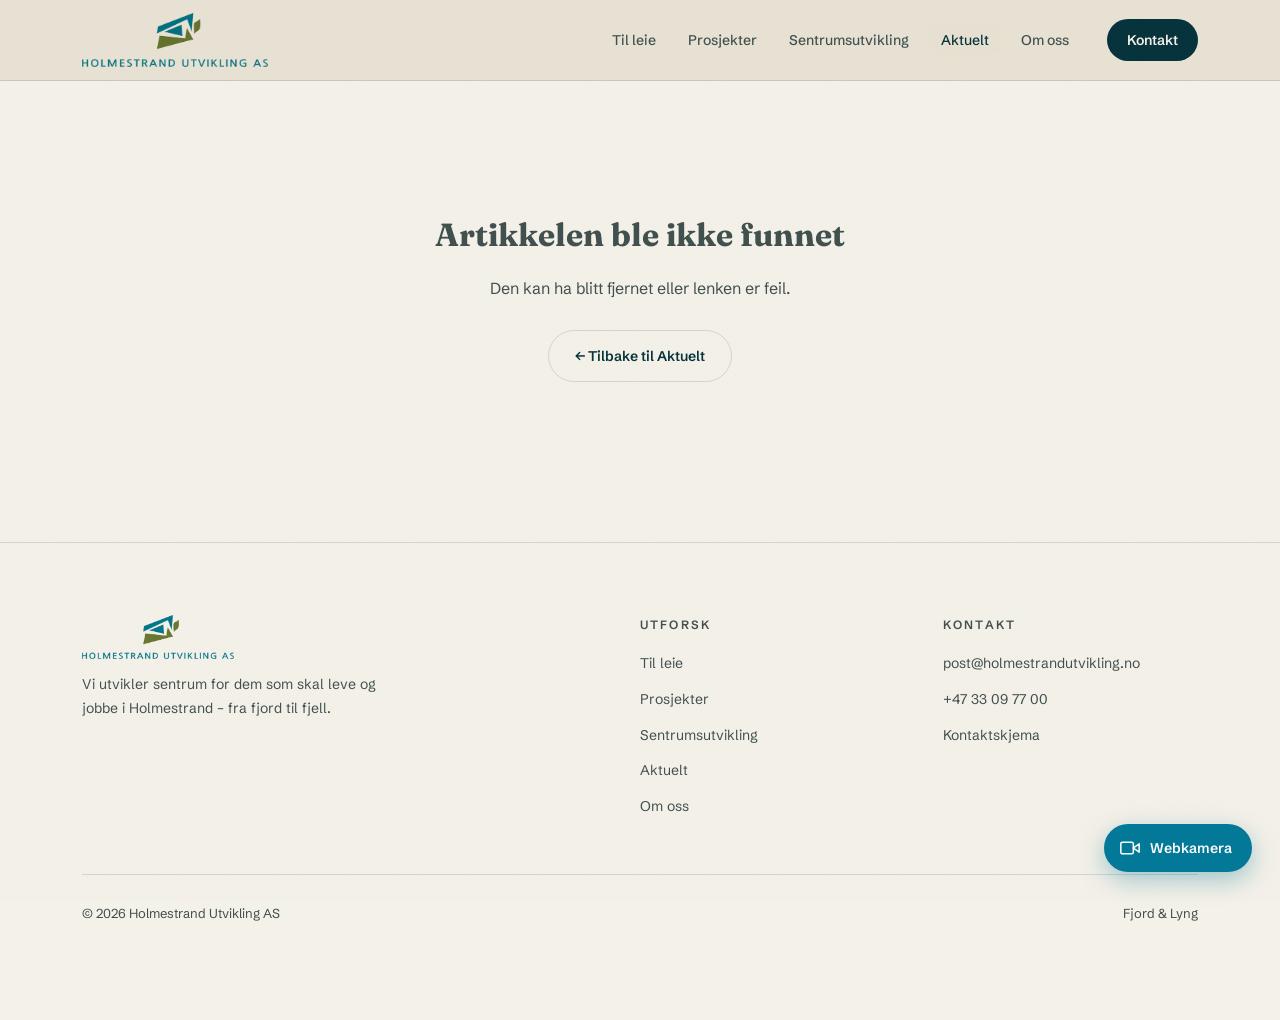
==== artikkel.html @ 1223243d "HUT #1: delt nyhetsdata i data/news.js Én kanonisk nyhetsliste (union av feltene fra nyheter.html og" ====
<!DOCTYPE html>
<html lang="nb">
<head>
<meta charset="UTF-8">
<meta name="viewport" content="width=device-width, initial-scale=1.0">
<script>document.documentElement.classList.add("js");addEventListener("load",function(){setTimeout(function(){if(window.__revealReady)return;document.querySelectorAll(".reveal").forEach(function(e){e.classList.add("visible")})},1500)});</script>
<title>Aktuelt – Holmestrand Utvikling</title>
<link rel="icon" type="image/png" sizes="32x32" href="Bilder/favicon-32.png">
<link rel="icon" type="image/png" sizes="16x16" href="Bilder/favicon-16.png">
<link rel="apple-touch-icon" sizes="180x180" href="Bilder/favicon-180.png">
<link rel="preconnect" href="https://fonts.googleapis.com">
<link rel="preconnect" href="https://fonts.gstatic.com" crossorigin>
<link href="https://fonts.googleapis.com/css2?family=Fraunces:ital,opsz,wght@0,9..144,300..700;1,9..144,400&family=Schibsted+Grotesk:wght@400;500;600;700&display=swap" rel="stylesheet">
<link rel="stylesheet" href="style.css">
<style>
  .artikkel-wrap { max-width: 780px; margin: 0 auto; }

  /* Tilbakelenke */
  .back-link {
    display: inline-flex; align-items: center; gap: 8px;
    font-size: 13px; font-weight: 600; color: var(--ink-soft);
    margin-bottom: 36px; transition: color .2s;
  }
  .back-link:hover { color: var(--fjord); }
  .back-link svg { width: 16px; height: 16px; }

  /* Metadata-linje */
  .art-meta {
    display: flex; align-items: center; gap: 10px;
    font-size: 13px; color: var(--ink-soft); margin-bottom: 18px; flex-wrap: wrap;
  }
  .art-meta .cat {
    font-weight: 700; letter-spacing: .08em; text-transform: uppercase;
    color: var(--ember); font-size: 12px;
  }
  .art-meta .sep { color: var(--sand-deep); }

  /* Tittel */
  .art-title {
    font-family: var(--serif); font-weight: 400;
    font-size: clamp(1.9rem, 4vw, 3rem); line-height: 1.1;
    letter-spacing: -.02em; margin-bottom: 20px;
  }

  /* Ingress */
  .art-ingress {
    font-size: clamp(1rem, 1.5vw, 1.15rem); color: var(--ink-soft);
    line-height: 1.75; border-left: 3px solid var(--ember);
    padding-left: 20px; margin-bottom: 40px;
  }

  /* Bilde – avisklipp-stil */
  .art-klipp {
    border-radius: 16px; overflow: hidden;
    border: 1px solid var(--line);
    margin-bottom: 12px;
    background: var(--ink);
  }
  .art-klipp img { width: 100%; display: block; }

  .art-klipp-caption {
    font-size: 12px; color: var(--ink-soft); margin-bottom: 36px;
    display: flex; align-items: center; gap: 6px;
  }
  .art-klipp-caption .kilde-badge {
    background: var(--sand); color: var(--ink-soft);
    font-size: 10px; font-weight: 700; letter-spacing: .1em; text-transform: uppercase;
    padding: 3px 8px; border-radius: 4px;
  }

  /* Ekstern lenke-boks */
  .art-kilde-boks {
    background: #fff; border: 1px solid var(--line); border-radius: 16px;
    padding: 28px 32px; display: flex; align-items: center;
    justify-content: space-between; gap: 24px; flex-wrap: wrap;
    margin-top: 8px;
  }
  .art-kilde-boks p { font-size: 14px; color: var(--ink-soft); max-width: 44ch; line-height: 1.6; }
  .art-kilde-boks strong { color: var(--ink); }

  /* Ikke funnet */
  .not-found { text-align: center; padding: 80px 20px; color: var(--ink-soft); }
  .not-found h2 { font-family: var(--serif); font-size: 2rem; margin-bottom: 16px; }
</style>
</head>
<body data-page="nyheter">

<div id="site-nav"></div>

<div class="section wrap" style="border-top:none; padding-top: 48px;">
  <div class="artikkel-wrap" id="artikkel-innhold">
    <p style="color:var(--ink-soft)">Laster…</p>
  </div>
</div>

<div id="site-footer"></div>

<script src="main.js"></script>
<script src="data/news.js"></script>
<script>
  const id = new URLSearchParams(location.search).get('id');
  const item = window.HUT_NEWS.find(n => n.id === id);
  const el = document.getElementById('artikkel-innhold');

  if (!item) {
    el.innerHTML = `
      <div class="not-found">
        <h2>Artikkelen ble ikke funnet</h2>
        <p style="margin-bottom:28px">Den kan ha blitt fjernet eller lenken er feil.</p>
        <a href="nyheter.html" class="btn btn-outline">← Tilbake til Aktuelt</a>
      </div>`;
  } else {
    document.title = item.title + ' – Holmestrand Utvikling';

    el.innerHTML = `
      <a href="nyheter.html" class="back-link">
        <svg viewBox="0 0 24 24" fill="none" stroke="currentColor" stroke-width="2.2" stroke-linecap="round"><polyline points="15 18 9 12 15 6"/></svg>
        Tilbake til Aktuelt
      </a>

      <div class="art-meta">
        <span class="cat">${item.category}</span>
        <span class="sep">·</span>
        <span>${item.dateLabel}</span>
        <span class="sep">·</span>
        <span>${item.source}</span>
      </div>

      <h1 class="art-title">${item.title}</h1>

      <p class="art-ingress">${item.ingress}</p>

      ${item.video ? `
        <div class="art-klipp">
          <video controls poster="${item.image ?? ''}" style="width:100%;border-radius:8px;">
            <source src="${item.video}" type="video/mp4">
          </video>
        </div>` : item.image ? `
        <div class="art-klipp">
          <img src="${item.image}" alt="${item.title}">
        </div>
        <p class="art-klipp-caption">
          <span class="kilde-badge">${item.source}</span>
          ${item.imageCaption ?? ''}
        </p>` : ''}

      ${item.sourceUrl ? `<div class="art-kilde-boks">
        <p>Artikkelen er opprinnelig publisert av <strong>${item.source}</strong>.
        Klikk for å lese hele saken hos originalkilden.</p>
        <a href="${item.sourceUrl}" target="_blank" rel="noopener" class="btn btn-fjord"
           style="display:inline-flex;align-items:center;gap:8px;white-space:nowrap">
          Les på ${item.source}
          <svg viewBox="0 0 24 24" fill="none" stroke="currentColor" stroke-width="2.2" stroke-linecap="round" stroke-linejoin="round" style="width:15px;height:15px"><path d="M18 13v6a2 2 0 0 1-2 2H5a2 2 0 0 1-2-2V8a2 2 0 0 1 2-2h6"/><polyline points="15 3 21 3 21 9"/><line x1="10" y1="14" x2="21" y2="3"/></svg>
        </a>
      </div>` : ''}`;

    // Scroll reveal
    window.HUT.observeReveals(el);
  }
</script>
<!-- Cloudflare Web Analytics --><script defer src='https://static.cloudflareinsights.com/beacon.min.js' data-cf-beacon='{"token": "3b2830d8c1b74ed68dee031783103adc"}'></script><!-- End Cloudflare Web Analytics -->
</body>
</html>
---- style.css ----
:root {
  --ink: #04313a;
  --ink-soft: #3f4f4d;
  --fjord: #007898;
  --sea: #1f93ad;
  --mist: #bdd9e0;
  --sand: #e7e1d2;
  --sand-deep: #d6cdb8;
  --paper: #f4f1e9;
  --ember: #687830;
  --ember-soft: #7f9040;
  --line: rgba(4,49,58,.14);
  --serif: "Fraunces", Georgia, serif;
  --sans: "Schibsted Grotesk", -apple-system, sans-serif;
}
*, *::before, *::after { margin: 0; padding: 0; box-sizing: border-box; }
html { scroll-behavior: smooth; }
body {
  background: var(--paper);
  color: var(--ink);
  font-family: var(--sans);
  line-height: 1.6;
  -webkit-font-smoothing: antialiased;
  overflow-x: hidden;
}
body::before {
  content: ""; position: fixed; inset: 0; pointer-events: none; z-index: 9999; opacity: .035;
  background-image: url("data:image/svg+xml,%3Csvg xmlns='http://www.w3.org/2000/svg' width='120' height='120'%3E%3Cfilter id='n'%3E%3CfeTurbulence type='fractalNoise' baseFrequency='.85' numOctaves='3'/%3E%3C/filter%3E%3Crect width='100%25' height='100%25' filter='url(%23n)'/%3E%3C/svg%3E");
}
a { text-decoration: none; color: inherit; }

/* Layout */
.wrap { max-width: 1180px; margin: 0 auto; padding: 0 32px; }
/* Seksjonsskille */
.section-divider { height: 80px; background: var(--ink); }

/* Blurret bakgrunnstekstur */
.section-blur-bg { position: relative; overflow: hidden; }
.section-blur-bg::before {
  content: '';
  position: absolute;
  top: -30px; bottom: -30px;
  left: 50%; transform: translateX(-50%);
  width: 100vw;
  background: var(--blur-img) center / cover no-repeat;
  filter: blur(10px);
  opacity: 0.28;
  z-index: 0;
}
.section-blur-bg > * { position: relative; z-index: 1; }

/* Gatemønster-stripe */
.star-strip {
  display: grid;
  grid-template-columns: repeat(6, 1fr);
  height: 130px;
  overflow: hidden;
}
.star-strip-img { overflow: hidden; }
.star-strip-img img {
  width: 100%;
  height: 100%;
  object-fit: cover;
  display: block;
}

.section { padding-top: 80px; padding-bottom: 80px; border-top: 1px solid var(--line); }
.section-head { display: flex; align-items: baseline; justify-content: space-between; flex-wrap: wrap; gap: 12px; margin-bottom: 48px; }
.section-head h2 { font-family: var(--serif); font-weight: 500; font-size: clamp(1.8rem, 3vw, 2.6rem); letter-spacing: -.01em; }
.section-head .num { font-family: var(--serif); font-style: italic; font-size: 14px; color: var(--ink-soft); }
.section-head .link-all { font-size: 14px; font-weight: 600; color: var(--ember); transition: gap .2s; display: inline-flex; align-items: center; gap: 6px; }
.section-head .link-all:hover { gap: 10px; }

/* Eyebrow */
.eyebrow {
  font-size: 12px; font-weight: 600; letter-spacing: .22em; text-transform: uppercase;
  color: var(--ember); display: inline-flex; align-items: center; gap: 10px;
}
.eyebrow::before { content: ""; width: 24px; height: 1px; background: var(--ember); }

/* Reveal */
.reveal { opacity: 0; transform: translateY(44px); transition: opacity .8s cubic-bezier(.2,.7,.2,1), transform .8s cubic-bezier(.2,.7,.2,1); }
.reveal.visible { opacity: 1; transform: none; }
.qcard.reveal, .pcard.reveal { transform: translateY(44px) scale(0.97); }
.qcard.reveal.visible, .pcard.reveal.visible { transform: none; }
/* Uten JS: ingen reveal-skjuling – vis alt umiddelbart. */
html:not(.js) .reveal { opacity: 1; transform: none; }

/* Buttons */
.btn {
  font-size: 14px; font-weight: 600; padding: 14px 26px; border-radius: 100px;
  cursor: pointer; border: 1px solid transparent;
  transition: transform .25s, background .25s, color .25s;
  display: inline-block; text-align: center;
}
.btn:hover { transform: translateY(-2px); }
.btn-ember { background: var(--ember); color: #fff; }
.btn-ember:hover { background: var(--ember-soft); }
.btn-fjord { background: var(--fjord); color: #fff; }
.btn-fjord:hover { background: var(--sea); }
.btn-ghost { background: transparent; border-color: rgba(244,241,233,.45); color: var(--paper); }
.btn-ghost:hover { background: rgba(244,241,233,.12); }
.btn-outline { background: transparent; border-color: var(--line); color: var(--ink); }
.btn-outline:hover { background: var(--sand); }

/* Pill */
.pill {
  display: inline-block; font-size: 11px; font-weight: 600; letter-spacing: .08em;
  text-transform: uppercase; padding: 4px 12px; border-radius: 100px;
}
.pill-ledig { background: #e8f5e9; color: #2e7d32; }
.pill-venteliste { background: #fff3e0; color: #e65100; }
.pill-utvikling { background: var(--mist); color: var(--fjord); }
.pill-planlegging { background: var(--sand); color: var(--ink-soft); }
.pill-ferdig { background: #e8f5e9; color: #2e7d32; }

/* ===== Nav ===== */
.nav {
  position: sticky; top: 0; z-index: 50;
  background: rgba(231,225,210,.92); backdrop-filter: blur(14px);
  border-bottom: 1px solid var(--line);
}
.nav .wrap { display: flex; align-items: center; justify-content: space-between; height: 80px; gap: 24px; }
.nav-logo { display: flex; align-items: center; flex-shrink: 0; }
.nav-logo img { height: 54px; width: auto; display: block; mix-blend-mode: multiply; }
.nav-links { display: flex; align-items: center; gap: 4px; list-style: none; margin-left: auto; }
.nav-links a {
  font-size: 14px; font-weight: 500; color: var(--ink-soft);
  padding: 8px 14px; border-radius: 100px;
  transition: background .2s, color .2s;
}
.nav-links a:hover, .nav-links a.active { background: var(--sand); color: var(--ink); }
.nav-cta {
  background: var(--ink); color: var(--paper);
  font-size: 14px; font-weight: 600; padding: 10px 20px; border-radius: 100px;
  transition: background .25s, transform .25s; white-space: nowrap;
}
.nav-cta:hover { background: var(--fjord); transform: translateY(-1px); }

/* ===== Footer ===== */
.footer { padding: 72px 0 96px; border-top: 1px solid var(--line); }
.footer-grid { display: grid; grid-template-columns: 2fr 1fr 1fr; gap: 48px; margin-bottom: 56px; }
.footer-logo img { height: 44px; width: auto; display: block; margin-bottom: 14px; mix-blend-mode: multiply; }
.footer-brand p { font-size: 14px; color: var(--ink-soft); max-width: 34ch; line-height: 1.7; }
.footer-col h4 { font-size: 12px; font-weight: 600; letter-spacing: .18em; text-transform: uppercase; color: var(--ink-soft); margin-bottom: 16px; }
.footer-col ul { list-style: none; display: flex; flex-direction: column; gap: 10px; }
.footer-col a { font-size: 14px; color: var(--ink-soft); transition: color .2s; }
.footer-col a:hover { color: var(--fjord); }
.footer-bottom { display: flex; align-items: center; justify-content: space-between; flex-wrap: wrap; gap: 12px; padding-top: 28px; border-top: 1px solid var(--line); }
.footer-bottom small { font-size: 13px; color: var(--ink-soft); }

/* Page hero (inner pages) */
.page-hero { padding-top: 80px; padding-bottom: 64px; }
.page-hero .eyebrow { margin-bottom: 20px; }
.page-hero h1 { font-family: var(--serif); font-weight: 400; font-size: clamp(2.4rem, 5vw, 4rem); line-height: 1; letter-spacing: -.02em; max-width: 18ch; }
.page-hero h1 em { font-style: italic; color: var(--fjord); }
.page-hero .lead { font-size: clamp(1rem, 1.5vw, 1.2rem); color: var(--ink-soft); max-width: 52ch; margin-top: 22px; }

/* ===== Hamburger ===== */
.nav-hamburger {
  display: none; background: none; border: none; cursor: pointer;
  padding: 8px; margin-left: 8px; flex-shrink: 0;
}
.nav-hamburger span {
  display: block; width: 22px; height: 2px; background: var(--ink);
  margin: 5px 0; border-radius: 2px;
  transition: transform .3s, opacity .3s;
}
.nav-hamburger[aria-expanded="true"] span:nth-child(1) { transform: translateY(7px) rotate(45deg); }
.nav-hamburger[aria-expanded="true"] span:nth-child(2) { opacity: 0; }
.nav-hamburger[aria-expanded="true"] span:nth-child(3) { transform: translateY(-7px) rotate(-45deg); }

/* ===== Responsive ===== */
@media (max-width: 900px) {
  /* Nav */
  .nav { position: relative; }
  .nav-links { display: none; }
  .nav-hamburger { display: block; }
  .nav-cta { font-size: 13px; padding: 8px 16px; }

  /* Mobile menu dropdown */
  .nav.open .nav-links {
    display: flex; flex-direction: column;
    position: absolute; top: 100%; left: 0; right: 0; z-index: 100;
    background: rgba(244,241,233,.97); backdrop-filter: blur(16px);
    border-bottom: 1px solid var(--line);
    padding: 8px 0 20px;
  }
  .nav.open .nav-links li { border-bottom: 1px solid var(--line); }
  .nav.open .nav-links li:last-child { border-bottom: none; }
  .nav.open .nav-links a {
    display: block; padding: 16px 28px;
    font-size: 16px; font-weight: 500; border-radius: 0;
  }
  .nav.open .nav-links a:hover,
  .nav.open .nav-links a.active { background: var(--sand); }

  /* Footer */
  .footer-grid { grid-template-columns: 1fr 1fr; }
  .footer-brand { grid-column: 1 / -1; }
  .footer { padding-top: 56px; padding-bottom: 72px; }
}

@media (max-width: 640px) {
  .wrap { padding: 0 20px; }
  .section { padding-top: 52px; padding-bottom: 52px; }

  /* Nav */
  .nav .wrap { height: 68px; }
  .nav-logo img { height: 44px; }

  /* Page hero */
  .page-hero { padding-top: 48px; padding-bottom: 40px; }

  /* Footer */
  .footer-grid { grid-template-columns: 1fr; }
  .footer { padding: 48px 0 64px; }
  .footer-grid { gap: 32px; }

  /* Buttons */
  .btn { padding: 13px 22px; font-size: 14px; }

  /* Section head */
  .section-head { flex-direction: column; gap: 8px; }
}

/* ===== Webcam FAB ===== */
.webcam-fab {
  position: fixed; bottom: 28px; right: 28px; z-index: 200;
  display: flex; align-items: center; gap: 10px;
  background: var(--fjord); color: #fff;
  border: none; border-radius: 100px; cursor: pointer;
  padding: 14px 20px 14px 16px;
  font-family: var(--sans); font-size: 14px; font-weight: 600;
  box-shadow: 0 8px 24px rgba(0,120,152,.35);
  transition: background .25s, transform .25s, box-shadow .25s;
}
.webcam-fab:hover { background: var(--sea); transform: translateY(-2px); box-shadow: 0 12px 32px rgba(0,120,152,.45); }
.webcam-fab svg { width: 20px; height: 20px; flex-shrink: 0; }

/* ===== Webcam overlay ===== */
.webcam-overlay {
  position: fixed; inset: 0; z-index: 500;
  background: rgba(4,49,58,.6); backdrop-filter: blur(6px);
  display: flex; align-items: center; justify-content: center;
  padding: 20px;
  opacity: 0; pointer-events: none;
  transition: opacity .3s;
}
.webcam-overlay.open { opacity: 1; pointer-events: all; }
.webcam-modal {
  background: var(--paper); border-radius: 20px; overflow: hidden;
  width: 100%; max-width: 820px;
  box-shadow: 0 40px 80px rgba(4,49,58,.4);
  transform: translateY(16px);
  transition: transform .3s;
}
.webcam-overlay.open .webcam-modal { transform: none; }

.webcam-header {
  display: flex; align-items: center; justify-content: space-between;
  padding: 20px 24px; border-bottom: 1px solid var(--line);
}
.webcam-title { font-family: var(--serif); font-weight: 500; font-size: 1.15rem; }
.webcam-sub { font-size: 12px; color: var(--ink-soft); margin-top: 2px; }
.webcam-actions { display: flex; align-items: center; gap: 8px; }

.webcam-refresh, .webcam-close {
  background: none; border: 1px solid var(--line); border-radius: 100px;
  width: 36px; height: 36px; cursor: pointer; color: var(--ink-soft);
  display: flex; align-items: center; justify-content: center;
  transition: background .2s, color .2s;
}
.webcam-refresh:hover, .webcam-close:hover { background: var(--sand); color: var(--ink); }
.webcam-refresh svg { width: 16px; height: 16px; }
.webcam-close { font-size: 14px; }

.webcam-img-wrap { position: relative; background: var(--ink); }
.webcam-img-wrap img { width: 100%; display: block; transition: opacity .4s; }
.webcam-loading {
  position: absolute; inset: 0; display: flex; align-items: center; justify-content: center;
  color: rgba(244,241,233,.6); font-size: 14px; min-height: 200px;
}
.webcam-footer {
  padding: 10px 24px; font-size: 12px; color: var(--ink-soft);
  border-top: 1px solid var(--line); min-height: 36px;
  display: flex; align-items: center;
}

@media (max-width: 600px) {
  .webcam-fab span { display: none; }
  .webcam-fab { padding: 14px; border-radius: 50%; bottom: 20px; right: 20px; }
  .webcam-modal { border-radius: 16px; }
}
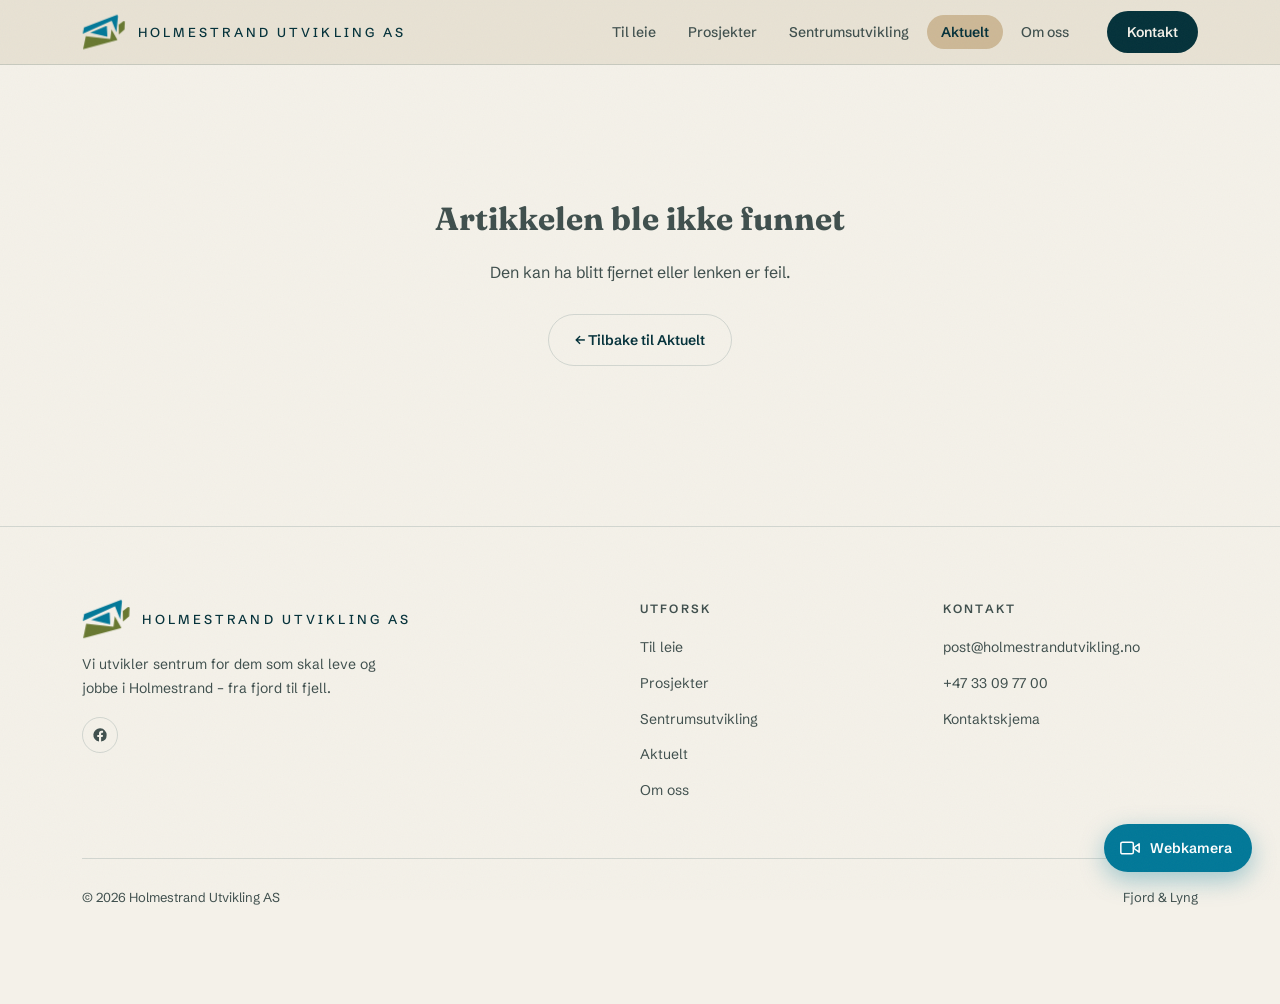
==== commit a8218998: "Legg til GoatCounter web analytics Co-Authored-By: Claude Sonnet 5 <noreply@anthropic.com>" ====
--- a/artikkel.html
+++ b/artikkel.html
@@ -31,7 +31,7 @@
   }
   .art-meta .cat {
     font-weight: 700; letter-spacing: .08em; text-transform: uppercase;
-    color: var(--ember); font-size: 12px;
+    color: var(--ember-text); font-size: 12px;
   }
   .art-meta .sep { color: var(--sand-deep); }
 
@@ -45,7 +45,7 @@
   /* Ingress */
   .art-ingress {
     font-size: clamp(1rem, 1.5vw, 1.15rem); color: var(--ink-soft);
-    line-height: 1.75; border-left: 3px solid var(--ember);
+    line-height: 1.75; border-left: 3px solid var(--ember-text);
     padding-left: 20px; margin-bottom: 40px;
   }
 
@@ -153,11 +153,9 @@
           <svg viewBox="0 0 24 24" fill="none" stroke="currentColor" stroke-width="2.2" stroke-linecap="round" stroke-linejoin="round" style="width:15px;height:15px"><path d="M18 13v6a2 2 0 0 1-2 2H5a2 2 0 0 1-2-2V8a2 2 0 0 1 2-2h6"/><polyline points="15 3 21 3 21 9"/><line x1="10" y1="14" x2="21" y2="3"/></svg>
         </a>
       </div>` : ''}`;
-
-    // Scroll reveal
-    window.HUT.observeReveals(el);
   }
 </script>
 <!-- Cloudflare Web Analytics --><script defer src='https://static.cloudflareinsights.com/beacon.min.js' data-cf-beacon='{"token": "3b2830d8c1b74ed68dee031783103adc"}'></script><!-- End Cloudflare Web Analytics -->
+<script data-goatcounter="https://rickymoe.goatcounter.com/count" async src="//gc.zgo.at/count.js"></script>
 </body>
 </html>
--- a/style.css
+++ b/style.css
@@ -6,9 +6,11 @@
   --mist: #bdd9e0;
   --sand: #e7e1d2;
   --sand-deep: #d6cdb8;
+  --clay: #cdb896;          /* varm tan – aktiv nav-lenke */
   --paper: #f4f1e9;
   --ember: #687830;
   --ember-soft: #7f9040;
+  --ember-text: #556325;   /* mørkere mosegrønt for liten tekst – AA mot --paper/--sand/#fff */
   --line: rgba(4,49,58,.14);
   --serif: "Fraunces", Georgia, serif;
   --sans: "Schibsted Grotesk", -apple-system, sans-serif;
@@ -67,16 +69,15 @@
 .section { padding-top: 80px; padding-bottom: 80px; border-top: 1px solid var(--line); }
 .section-head { display: flex; align-items: baseline; justify-content: space-between; flex-wrap: wrap; gap: 12px; margin-bottom: 48px; }
 .section-head h2 { font-family: var(--serif); font-weight: 500; font-size: clamp(1.8rem, 3vw, 2.6rem); letter-spacing: -.01em; }
-.section-head .num { font-family: var(--serif); font-style: italic; font-size: 14px; color: var(--ink-soft); }
-.section-head .link-all { font-size: 14px; font-weight: 600; color: var(--ember); transition: gap .2s; display: inline-flex; align-items: center; gap: 6px; }
+.section-head .link-all { font-size: 14px; font-weight: 600; color: var(--ember-text); transition: gap .2s; display: inline-flex; align-items: center; gap: 6px; }
 .section-head .link-all:hover { gap: 10px; }
 
 /* Eyebrow */
 .eyebrow {
   font-size: 12px; font-weight: 600; letter-spacing: .22em; text-transform: uppercase;
-  color: var(--ember); display: inline-flex; align-items: center; gap: 10px;
-}
-.eyebrow::before { content: ""; width: 24px; height: 1px; background: var(--ember); }
+  color: var(--ember-text); display: inline-flex; align-items: center; gap: 10px;
+}
+.eyebrow::before { content: ""; width: 24px; height: 1px; background: var(--ember-text); }
 
 /* Reveal */
 .reveal { opacity: 0; transform: translateY(44px); transition: opacity .8s cubic-bezier(.2,.7,.2,1), transform .8s cubic-bezier(.2,.7,.2,1); }
@@ -114,34 +115,73 @@
 .pill-planlegging { background: var(--sand); color: var(--ink-soft); }
 .pill-ferdig { background: #e8f5e9; color: #2e7d32; }
 
+/* ===== Logo / merke ===== */
+.hut-brand { display: flex; align-items: center; gap: 12px; }
+.hut-brand-text {
+  font-weight: 500; font-size: 13px; line-height: 1.15;
+  letter-spacing: .24em; text-transform: uppercase; color: var(--ink);
+  white-space: nowrap;
+}
+.hut-logo-mark { display: block; width: auto; overflow: visible; flex-shrink: 0; }
+
+/* Innlasting: hver bit gjør én omdreining om sin egen X-akse, forskjøvet.
+   Kjører én gang når nav/footer-partialen settes inn (dvs. ved hver sidelast). */
+.hut-logo-mark .shard {
+  transform-box: fill-box;
+  transform-origin: 50% 50%;
+  animation: hut-logo-in 1444ms cubic-bezier(.55, .05, .3, 1) both;
+}
+.hut-logo-mark .s1 { animation-delay: 0ms; }
+.hut-logo-mark .s2 { animation-delay: 260ms; }
+.hut-logo-mark .s3 { animation-delay: 520ms; }
+.hut-logo-mark .s4 { animation-delay: 780ms; }
+
+@keyframes hut-logo-in {
+  from { opacity: 0; transform: perspective(480px) rotateX(-360deg); }
+  55%  { opacity: 1; }
+  to   { opacity: 1; transform: perspective(480px) rotateX(0deg); }
+}
+
 /* ===== Nav ===== */
+#site-nav { min-height: 64px; }
 .nav {
   position: sticky; top: 0; z-index: 50;
   background: rgba(231,225,210,.92); backdrop-filter: blur(14px);
   border-bottom: 1px solid var(--line);
 }
-.nav .wrap { display: flex; align-items: center; justify-content: space-between; height: 80px; gap: 24px; }
-.nav-logo { display: flex; align-items: center; flex-shrink: 0; }
-.nav-logo img { height: 54px; width: auto; display: block; mix-blend-mode: multiply; }
+.nav .wrap { display: flex; align-items: center; justify-content: space-between; height: 64px; gap: 24px; }
+.nav-logo { flex-shrink: 0; }
+.nav-logo .hut-logo-mark { height: 36px; }
 .nav-links { display: flex; align-items: center; gap: 4px; list-style: none; margin-left: auto; }
 .nav-links a {
   font-size: 14px; font-weight: 500; color: var(--ink-soft);
   padding: 8px 14px; border-radius: 100px;
   transition: background .2s, color .2s;
 }
-.nav-links a:hover, .nav-links a.active { background: var(--sand); color: var(--ink); }
+.nav-links a:hover { background: var(--sand); color: var(--ink); }
+.nav-links a.active { background: var(--clay); color: var(--ink); font-weight: 600; }
 .nav-cta {
   background: var(--ink); color: var(--paper);
   font-size: 14px; font-weight: 600; padding: 10px 20px; border-radius: 100px;
   transition: background .25s, transform .25s; white-space: nowrap;
 }
 .nav-cta:hover { background: var(--fjord); transform: translateY(-1px); }
+.nav-cta.active { background: var(--fjord); }
 
 /* ===== Footer ===== */
 .footer { padding: 72px 0 96px; border-top: 1px solid var(--line); }
 .footer-grid { display: grid; grid-template-columns: 2fr 1fr 1fr; gap: 48px; margin-bottom: 56px; }
-.footer-logo img { height: 44px; width: auto; display: block; margin-bottom: 14px; mix-blend-mode: multiply; }
+.footer-logo { margin-bottom: 14px; }
+.footer-logo .hut-logo-mark { height: 40px; }
 .footer-brand p { font-size: 14px; color: var(--ink-soft); max-width: 34ch; line-height: 1.7; }
+.footer-social { margin-top: 16px; }
+.footer-social a {
+  width: 36px; height: 36px; border: 1px solid var(--line); border-radius: 100px;
+  display: flex; align-items: center; justify-content: center;
+  color: var(--ink-soft); transition: background .2s, color .2s;
+}
+.footer-social a:hover { background: var(--sand); color: var(--fjord); }
+.footer-social svg { width: 16px; height: 16px; fill: currentColor; }
 .footer-col h4 { font-size: 12px; font-weight: 600; letter-spacing: .18em; text-transform: uppercase; color: var(--ink-soft); margin-bottom: 16px; }
 .footer-col ul { list-style: none; display: flex; flex-direction: column; gap: 10px; }
 .footer-col a { font-size: 14px; color: var(--ink-soft); transition: color .2s; }
@@ -171,6 +211,12 @@
 .nav-hamburger[aria-expanded="true"] span:nth-child(3) { transform: translateY(-7px) rotate(-45deg); }
 
 /* ===== Responsive ===== */
+@media (max-width: 1040px) {
+  /* Full navmeny + ordmerket blir for bredt sammen – merket alene er logoen
+     her (footer beholder ordmerket, det har full bredde). */
+  .nav-logo .hut-brand-text { display: none; }
+}
+
 @media (max-width: 900px) {
   /* Nav */
   .nav { position: relative; }
@@ -192,8 +238,8 @@
     display: block; padding: 16px 28px;
     font-size: 16px; font-weight: 500; border-radius: 0;
   }
-  .nav.open .nav-links a:hover,
-  .nav.open .nav-links a.active { background: var(--sand); }
+  .nav.open .nav-links a:hover { background: var(--sand); }
+  .nav.open .nav-links a.active { background: var(--clay); color: var(--ink); font-weight: 600; }
 
   /* Footer */
   .footer-grid { grid-template-columns: 1fr 1fr; }
@@ -206,8 +252,9 @@
   .section { padding-top: 52px; padding-bottom: 52px; }
 
   /* Nav */
-  .nav .wrap { height: 68px; }
-  .nav-logo img { height: 44px; }
+  #site-nav { min-height: 56px; }
+  .nav .wrap { height: 56px; }
+  .nav-logo .hut-logo-mark { height: 30px; }
 
   /* Page hero */
   .page-hero { padding-top: 48px; padding-bottom: 40px; }
@@ -265,18 +312,22 @@
 .webcam-sub { font-size: 12px; color: var(--ink-soft); margin-top: 2px; }
 .webcam-actions { display: flex; align-items: center; gap: 8px; }
 
-.webcam-refresh, .webcam-close {
+.webcam-zoom, .webcam-refresh, .webcam-close {
   background: none; border: 1px solid var(--line); border-radius: 100px;
   width: 36px; height: 36px; cursor: pointer; color: var(--ink-soft);
   display: flex; align-items: center; justify-content: center;
-  transition: background .2s, color .2s;
-}
-.webcam-refresh:hover, .webcam-close:hover { background: var(--sand); color: var(--ink); }
+  transition: background .2s, color .2s, border-color .2s;
+}
+.webcam-zoom:hover, .webcam-refresh:hover, .webcam-close:hover { background: var(--sand); color: var(--ink); }
+.webcam-zoom { font-size: 11px; font-weight: 700; }
+.webcam-zoom[aria-pressed="true"] { background: var(--fjord); color: #fff; border-color: var(--fjord); }
 .webcam-refresh svg { width: 16px; height: 16px; }
 .webcam-close { font-size: 14px; }
 
 .webcam-img-wrap { position: relative; background: var(--ink); }
-.webcam-img-wrap img { width: 100%; display: block; transition: opacity .4s; }
+.webcam-img-wrap img { width: 100%; display: block; transition: opacity .4s, transform .3s; }
+.webcam-img-wrap.zoomed { overflow: auto; max-height: 70vh; }
+.webcam-img-wrap.zoomed img { width: 200%; max-width: 200%; cursor: zoom-out; }
 .webcam-loading {
   position: absolute; inset: 0; display: flex; align-items: center; justify-content: center;
   color: rgba(244,241,233,.6); font-size: 14px; min-height: 200px;
@@ -292,3 +343,27 @@
   .webcam-fab { padding: 14px; border-radius: 50%; bottom: 20px; right: 20px; }
   .webcam-modal { border-radius: 16px; }
 }
+
+/* ===== Redusert bevegelse ===== */
+@media (prefers-reduced-motion: reduce) {
+  html { scroll-behavior: auto; }
+  .reveal,
+  .qcard.reveal,
+  .pcard.reveal {
+    opacity: 1 !important;
+    transform: none !important;
+    transition: none !important;
+  }
+  .btn:hover, .pcard:hover, .nav-cta:hover, .ncard:hover,
+  .mini-card:hover, .webcam-fab:hover,
+  .pcard:hover .pcard-img img, .ncard:hover .ncard-img img,
+  .prow:hover .prow-img img, .mini-card:hover .mini-card-img img {
+    transform: none !important;
+  }
+  .webcam-modal, .hero-slide { transition: none !important; }
+  .hut-fp, .hut-nr-bg, .kart-legende li { transition: none !important; }
+
+  /* Logo: ingen 3D-spinn – bitene toner bare rolig inn */
+  @keyframes hut-logo-in { from { opacity: 0; } to { opacity: 1; } }
+  .hut-logo-mark .shard { animation-duration: 500ms; animation-timing-function: ease; }
+}
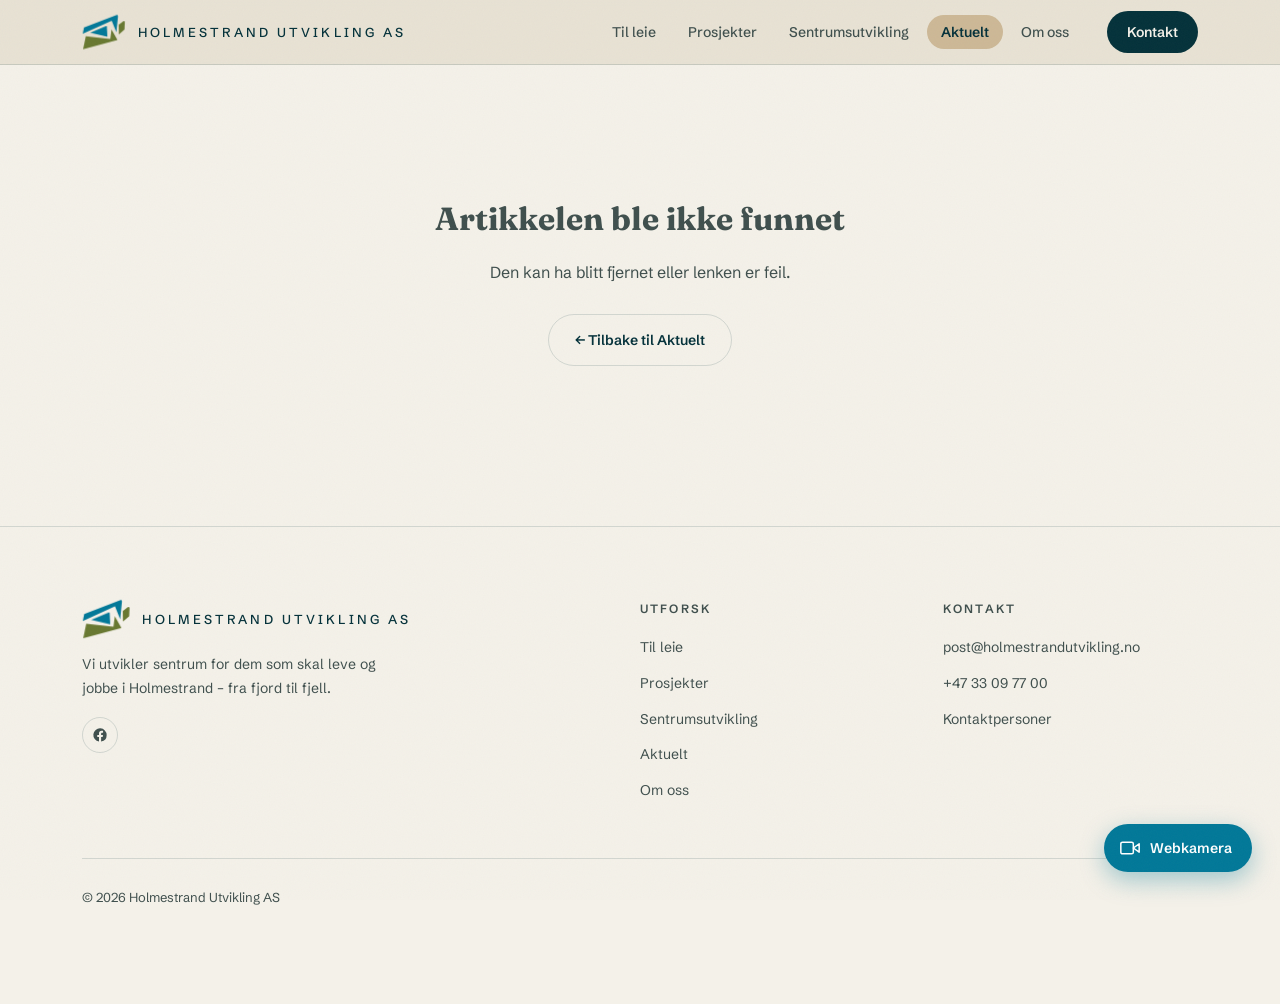
==== commit 2bb2129a: "Design-kritikk: hero-eyebrow, avisrest i nyhetsbilde, <main>/skip-link, mobil-FAB - Hero: eyebrow i " ====
--- a/artikkel.html
+++ b/artikkel.html
@@ -86,12 +86,17 @@
 <body data-page="nyheter">
 
 <div id="site-nav"></div>
+<script>try{var c=sessionStorage.getItem("hut-partial:partials/nav.html");if(c){document.getElementById("site-nav").outerHTML=c;var a=document.querySelector('.nav a[data-page="'+document.body.dataset.page+'"]');if(a){a.classList.add("active");a.setAttribute("aria-current","page")}}}catch(e){}</script>
+
+<main id="main" tabindex="-1">
 
 <div class="section wrap" style="border-top:none; padding-top: 48px;">
   <div class="artikkel-wrap" id="artikkel-innhold">
     <p style="color:var(--ink-soft)">Laster…</p>
   </div>
 </div>
+
+</main>
 
 <div id="site-footer"></div>
 
--- a/style.css
+++ b/style.css
@@ -2,6 +2,7 @@
   --ink: #04313a;
   --ink-soft: #3f4f4d;
   --fjord: #007898;
+  --fjord-deep: #00566f;    /* mørk fjord: hover under hvit tekst + liten tekst på --mist (AA) */
   --sea: #1f93ad;
   --mist: #bdd9e0;
   --sand: #e7e1d2;
@@ -9,7 +10,6 @@
   --clay: #cdb896;          /* varm tan – aktiv nav-lenke */
   --paper: #f4f1e9;
   --ember: #687830;
-  --ember-soft: #7f9040;
   --ember-text: #556325;   /* mørkere mosegrønt for liten tekst – AA mot --paper/--sand/#fff */
   --line: rgba(4,49,58,.14);
   --serif: "Fraunces", Georgia, serif;
@@ -36,20 +36,8 @@
 /* Seksjonsskille */
 .section-divider { height: 80px; background: var(--ink); }
 
-/* Blurret bakgrunnstekstur */
-.section-blur-bg { position: relative; overflow: hidden; }
-.section-blur-bg::before {
-  content: '';
-  position: absolute;
-  top: -30px; bottom: -30px;
-  left: 50%; transform: translateX(-50%);
-  width: 100vw;
-  background: var(--blur-img) center / cover no-repeat;
-  filter: blur(10px);
-  opacity: 0.28;
-  z-index: 0;
-}
-.section-blur-bg > * { position: relative; z-index: 1; }
+/* Seksjon på sand-flate (veksler med --paper) */
+.section-sand { background: var(--sand); }
 
 /* Gatemønster-stripe */
 .star-strip {
@@ -82,8 +70,13 @@
 /* Reveal */
 .reveal { opacity: 0; transform: translateY(44px); transition: opacity .8s cubic-bezier(.2,.7,.2,1), transform .8s cubic-bezier(.2,.7,.2,1); }
 .reveal.visible { opacity: 1; transform: none; }
-.qcard.reveal, .pcard.reveal { transform: translateY(44px) scale(0.97); }
-.qcard.reveal.visible, .pcard.reveal.visible { transform: none; }
+/* Settes kun et øyeblikk av main.js for elementer som er synlige ved sidelast. */
+.reveal.reveal-instant { transition: none !important; }
+/* Sidehodet ligger alltid øverst: aldri skjul det før JS har kjørt (main.js
+   kjører reveal-passet først ved DOMContentLoaded, etter data-scriptene). */
+.page-hero .reveal { opacity: 1; transform: none; transition: none; }
+.pcard.reveal { transform: translateY(44px) scale(0.97); }
+.pcard.reveal.visible { transform: none; }
 /* Uten JS: ingen reveal-skjuling – vis alt umiddelbart. */
 html:not(.js) .reveal { opacity: 1; transform: none; }
 
@@ -96,9 +89,9 @@
 }
 .btn:hover { transform: translateY(-2px); }
 .btn-ember { background: var(--ember); color: #fff; }
-.btn-ember:hover { background: var(--ember-soft); }
+.btn-ember:hover { background: var(--ember-text); }
 .btn-fjord { background: var(--fjord); color: #fff; }
-.btn-fjord:hover { background: var(--sea); }
+.btn-fjord:hover { background: var(--fjord-deep); }
 .btn-ghost { background: transparent; border-color: rgba(244,241,233,.45); color: var(--paper); }
 .btn-ghost:hover { background: rgba(244,241,233,.12); }
 .btn-outline { background: transparent; border-color: var(--line); color: var(--ink); }
@@ -110,8 +103,8 @@
   text-transform: uppercase; padding: 4px 12px; border-radius: 100px;
 }
 .pill-ledig { background: #e8f5e9; color: #2e7d32; }
-.pill-venteliste { background: #fff3e0; color: #e65100; }
-.pill-utvikling { background: var(--mist); color: var(--fjord); }
+.pill-venteliste { background: #fff3e0; color: #b34100; }
+.pill-utvikling { background: var(--mist); color: var(--fjord-deep); }
 .pill-planlegging { background: var(--sand); color: var(--ink-soft); }
 .pill-ferdig { background: #e8f5e9; color: #2e7d32; }
 
@@ -143,6 +136,14 @@
 }
 
 /* ===== Nav ===== */
+.skip-link {
+  position: absolute; left: 16px; top: -64px; z-index: 600;
+  background: var(--ink); color: var(--paper);
+  font-size: 14px; font-weight: 600; padding: 10px 18px; border-radius: 100px;
+  transition: top .15s;
+}
+.skip-link:focus { top: 8px; }
+main:focus { outline: none; }
 #site-nav { min-height: 64px; }
 .nav {
   position: sticky; top: 0; z-index: 50;
@@ -282,7 +283,7 @@
   box-shadow: 0 8px 24px rgba(0,120,152,.35);
   transition: background .25s, transform .25s, box-shadow .25s;
 }
-.webcam-fab:hover { background: var(--sea); transform: translateY(-2px); box-shadow: 0 12px 32px rgba(0,120,152,.45); }
+.webcam-fab:hover { background: var(--fjord-deep); transform: translateY(-2px); box-shadow: 0 12px 32px rgba(0,120,152,.45); }
 .webcam-fab svg { width: 20px; height: 20px; flex-shrink: 0; }
 
 /* ===== Webcam overlay ===== */
@@ -340,7 +341,9 @@
 
 @media (max-width: 600px) {
   .webcam-fab span { display: none; }
-  .webcam-fab { padding: 14px; border-radius: 50%; bottom: 20px; right: 20px; }
+  .webcam-fab { padding: 14px; border-radius: 50%; bottom: 20px; right: 20px; transition: background .25s, transform .3s, opacity .3s, box-shadow .25s; }
+  /* Knappen dekker tekst i høyremarginen: skjules ved scroll nedover, vises ved scroll oppover (main.js). */
+  .webcam-fab.is-hidden { transform: translateY(calc(100% + 32px)); opacity: 0; pointer-events: none; }
   .webcam-modal { border-radius: 16px; }
 }
 
@@ -348,7 +351,6 @@
 @media (prefers-reduced-motion: reduce) {
   html { scroll-behavior: auto; }
   .reveal,
-  .qcard.reveal,
   .pcard.reveal {
     opacity: 1 !important;
     transform: none !important;
@@ -360,7 +362,7 @@
   .prow:hover .prow-img img, .mini-card:hover .mini-card-img img {
     transform: none !important;
   }
-  .webcam-modal, .hero-slide { transition: none !important; }
+  .webcam-modal, .hero-slide, .webcam-fab { transition: none !important; }
   .hut-fp, .hut-nr-bg, .kart-legende li { transition: none !important; }
 
   /* Logo: ingen 3D-spinn – bitene toner bare rolig inn */
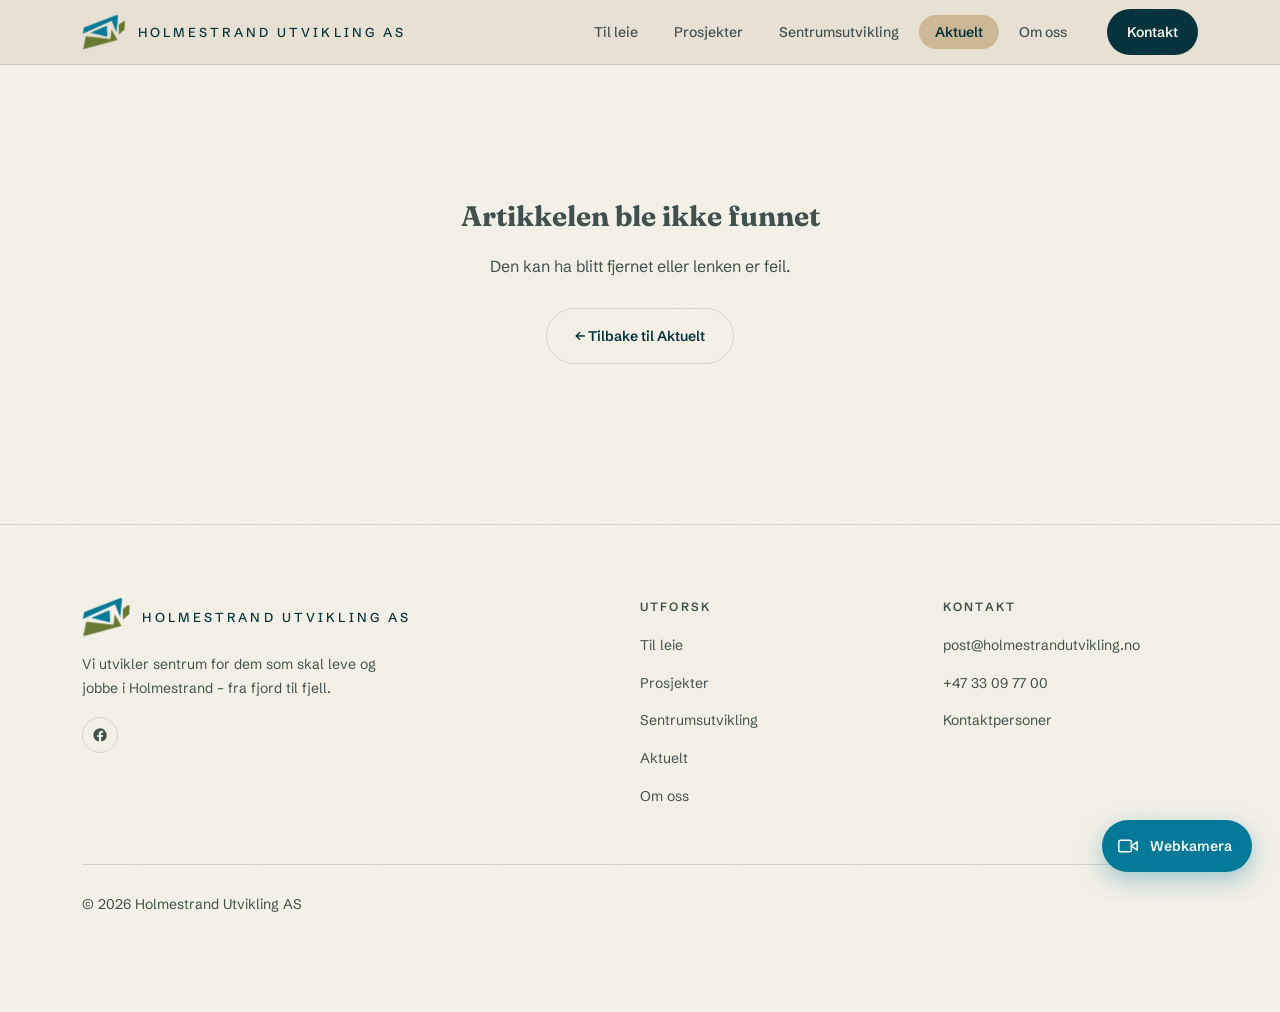
==== commit 43d75153: "CSS: alt i style.css, skrift- og avstandsskala, klasser i stedet for inline style - Flytt all inline" ====
--- a/artikkel.html
+++ b/artikkel.html
@@ -12,76 +12,6 @@
 <link rel="preconnect" href="https://fonts.gstatic.com" crossorigin>
 <link href="https://fonts.googleapis.com/css2?family=Fraunces:ital,opsz,wght@0,9..144,300..700;1,9..144,400&family=Schibsted+Grotesk:wght@400;500;600;700&display=swap" rel="stylesheet">
 <link rel="stylesheet" href="style.css">
-<style>
-  .artikkel-wrap { max-width: 780px; margin: 0 auto; }
-
-  /* Tilbakelenke */
-  .back-link {
-    display: inline-flex; align-items: center; gap: 8px;
-    font-size: 13px; font-weight: 600; color: var(--ink-soft);
-    margin-bottom: 36px; transition: color .2s;
-  }
-  .back-link:hover { color: var(--fjord); }
-  .back-link svg { width: 16px; height: 16px; }
-
-  /* Metadata-linje */
-  .art-meta {
-    display: flex; align-items: center; gap: 10px;
-    font-size: 13px; color: var(--ink-soft); margin-bottom: 18px; flex-wrap: wrap;
-  }
-  .art-meta .cat {
-    font-weight: 700; letter-spacing: .08em; text-transform: uppercase;
-    color: var(--ember-text); font-size: 12px;
-  }
-  .art-meta .sep { color: var(--sand-deep); }
-
-  /* Tittel */
-  .art-title {
-    font-family: var(--serif); font-weight: 400;
-    font-size: clamp(1.9rem, 4vw, 3rem); line-height: 1.1;
-    letter-spacing: -.02em; margin-bottom: 20px;
-  }
-
-  /* Ingress */
-  .art-ingress {
-    font-size: clamp(1rem, 1.5vw, 1.15rem); color: var(--ink-soft);
-    line-height: 1.75; border-left: 3px solid var(--ember-text);
-    padding-left: 20px; margin-bottom: 40px;
-  }
-
-  /* Bilde – avisklipp-stil */
-  .art-klipp {
-    border-radius: 16px; overflow: hidden;
-    border: 1px solid var(--line);
-    margin-bottom: 12px;
-    background: var(--ink);
-  }
-  .art-klipp img { width: 100%; display: block; }
-
-  .art-klipp-caption {
-    font-size: 12px; color: var(--ink-soft); margin-bottom: 36px;
-    display: flex; align-items: center; gap: 6px;
-  }
-  .art-klipp-caption .kilde-badge {
-    background: var(--sand); color: var(--ink-soft);
-    font-size: 10px; font-weight: 700; letter-spacing: .1em; text-transform: uppercase;
-    padding: 3px 8px; border-radius: 4px;
-  }
-
-  /* Ekstern lenke-boks */
-  .art-kilde-boks {
-    background: #fff; border: 1px solid var(--line); border-radius: 16px;
-    padding: 28px 32px; display: flex; align-items: center;
-    justify-content: space-between; gap: 24px; flex-wrap: wrap;
-    margin-top: 8px;
-  }
-  .art-kilde-boks p { font-size: 14px; color: var(--ink-soft); max-width: 44ch; line-height: 1.6; }
-  .art-kilde-boks strong { color: var(--ink); }
-
-  /* Ikke funnet */
-  .not-found { text-align: center; padding: 80px 20px; color: var(--ink-soft); }
-  .not-found h2 { font-family: var(--serif); font-size: 2rem; margin-bottom: 16px; }
-</style>
 </head>
 <body data-page="nyheter">
 
@@ -90,9 +20,9 @@
 
 <main id="main" tabindex="-1">
 
-<div class="section wrap" style="border-top:none; padding-top: 48px;">
+<div class="section section-first wrap">
   <div class="artikkel-wrap" id="artikkel-innhold">
-    <p style="color:var(--ink-soft)">Laster…</p>
+    <p class="art-loading">Laster…</p>
   </div>
 </div>
 
@@ -111,7 +41,7 @@
     el.innerHTML = `
       <div class="not-found">
         <h2>Artikkelen ble ikke funnet</h2>
-        <p style="margin-bottom:28px">Den kan ha blitt fjernet eller lenken er feil.</p>
+        <p>Den kan ha blitt fjernet eller lenken er feil.</p>
         <a href="nyheter.html" class="btn btn-outline">← Tilbake til Aktuelt</a>
       </div>`;
   } else {
@@ -137,7 +67,7 @@
 
       ${item.video ? `
         <div class="art-klipp">
-          <video controls poster="${item.image ?? ''}" style="width:100%;border-radius:8px;">
+          <video controls poster="${item.image ?? ''}">
             <source src="${item.video}" type="video/mp4">
           </video>
         </div>` : item.image ? `
@@ -152,10 +82,9 @@
       ${item.sourceUrl ? `<div class="art-kilde-boks">
         <p>Artikkelen er opprinnelig publisert av <strong>${item.source}</strong>.
         Klikk for å lese hele saken hos originalkilden.</p>
-        <a href="${item.sourceUrl}" target="_blank" rel="noopener" class="btn btn-fjord"
-           style="display:inline-flex;align-items:center;gap:8px;white-space:nowrap">
+        <a href="${item.sourceUrl}" target="_blank" rel="noopener" class="btn btn-fjord">
           Les på ${item.source}
-          <svg viewBox="0 0 24 24" fill="none" stroke="currentColor" stroke-width="2.2" stroke-linecap="round" stroke-linejoin="round" style="width:15px;height:15px"><path d="M18 13v6a2 2 0 0 1-2 2H5a2 2 0 0 1-2-2V8a2 2 0 0 1 2-2h6"/><polyline points="15 3 21 3 21 9"/><line x1="10" y1="14" x2="21" y2="3"/></svg>
+          <svg viewBox="0 0 24 24" fill="none" stroke="currentColor" stroke-width="2.2" stroke-linecap="round" stroke-linejoin="round"><path d="M18 13v6a2 2 0 0 1-2 2H5a2 2 0 0 1-2-2V8a2 2 0 0 1 2-2h6"/><polyline points="15 3 21 3 21 9"/><line x1="10" y1="14" x2="21" y2="3"/></svg>
         </a>
       </div>` : ''}`;
   }
--- a/style.css
+++ b/style.css
@@ -12,6 +12,37 @@
   --ember: #687830;
   --ember-text: #556325;   /* mørkere mosegrønt for liten tekst – AA mot --paper/--sand/#fff */
   --line: rgba(4,49,58,.14);
+  /* Skriftskala. Brødtekst-/UI-trinn i rem (følger brukerens nettleser-innstilling). */
+  --fs-xs: .75rem;      /* 12px – eyebrow, pills, labels, meta */
+  --fs-sm: .875rem;     /* 14px – knapper, nav, kort-/sekundærtekst */
+  --fs-md: 1rem;        /* 16px – brødtekst */
+  --fs-lg: 1.125rem;    /* 18px – korttitler, små overskrifter */
+  --fs-xl: 1.25rem;     /* 20px – større korttitler */
+  --fs-lead: clamp(1rem, 1.5vw, 1.15rem);
+  --fs-h3: clamp(1.3rem, 2.2vw, 1.9rem);
+  --fs-h2: clamp(1.8rem, 3vw, 2.8rem);
+  --fs-display: clamp(2.2rem, 4vw, 3.4rem);  /* tall i statistikk, artikkel-tittel, om-oss-h1 */
+  --fs-h1: clamp(2.4rem, 5vw, 4rem);         /* sidehode */
+  --fs-hero: clamp(2.6rem, 6vw, 5rem);       /* forsidens hero */
+  /* Avstandsskala på 4px-rutenett: --sp-N = N × 4px. Hårlinjer (1–3px) og enkelte store verdier står som rå px. */
+  --sp-1: 4px;
+  --sp-2: 8px;
+  --sp-3: 12px;
+  --sp-4: 16px;
+  --sp-5: 20px;
+  --sp-6: 24px;
+  --sp-7: 28px;
+  --sp-8: 32px;
+  --sp-9: 36px;
+  --sp-10: 40px;
+  --sp-11: 44px;
+  --sp-12: 48px;
+  --sp-13: 52px;
+  --sp-14: 56px;
+  --sp-16: 64px;
+  --sp-18: 72px;
+  --sp-20: 80px;
+  --sp-24: 96px;
   --serif: "Fraunces", Georgia, serif;
   --sans: "Schibsted Grotesk", -apple-system, sans-serif;
 }
@@ -32,12 +63,17 @@
 a { text-decoration: none; color: inherit; }
 
 /* Layout */
-.wrap { max-width: 1180px; margin: 0 auto; padding: 0 32px; }
+.wrap { max-width: 1180px; margin: 0 auto; padding: 0 var(--sp-8); }
 /* Seksjonsskille */
 .section-divider { height: 80px; background: var(--ink); }
 
 /* Seksjon på sand-flate (veksler med --paper) */
 .section-sand { background: var(--sand); }
+/* Seksjon som følger rett etter en side-hero: ingen topplinje/-padding. Dobbel klasse så den slår mobilens .section-padding. */
+.section.section-flush { padding-top: 0; border-top: none; }
+.section.section-first { padding-top: var(--sp-12); border-top: none; }
+.eyebrow-gap { margin-bottom: var(--sp-4); }
+.nowrap { white-space: nowrap; }
 
 /* Gatemønster-stripe */
 .star-strip {
@@ -54,16 +90,16 @@
   display: block;
 }
 
-.section { padding-top: 80px; padding-bottom: 80px; border-top: 1px solid var(--line); }
-.section-head { display: flex; align-items: baseline; justify-content: space-between; flex-wrap: wrap; gap: 12px; margin-bottom: 48px; }
-.section-head h2 { font-family: var(--serif); font-weight: 500; font-size: clamp(1.8rem, 3vw, 2.6rem); letter-spacing: -.01em; }
-.section-head .link-all { font-size: 14px; font-weight: 600; color: var(--ember-text); transition: gap .2s; display: inline-flex; align-items: center; gap: 6px; }
-.section-head .link-all:hover { gap: 10px; }
+.section { padding-top: var(--sp-20); padding-bottom: var(--sp-20); border-top: 1px solid var(--line); }
+.section-head { display: flex; align-items: baseline; justify-content: space-between; flex-wrap: wrap; gap: var(--sp-3); margin-bottom: var(--sp-12); }
+.section-head h2 { font-family: var(--serif); font-weight: 500; font-size: var(--fs-h2); letter-spacing: -.01em; }
+.section-head .link-all { font-size: var(--fs-sm); font-weight: 600; color: var(--ember-text); transition: gap .2s; display: inline-flex; align-items: center; gap: var(--sp-2); }
+.section-head .link-all:hover { gap: var(--sp-3); }
 
 /* Eyebrow */
 .eyebrow {
-  font-size: 12px; font-weight: 600; letter-spacing: .22em; text-transform: uppercase;
-  color: var(--ember-text); display: inline-flex; align-items: center; gap: 10px;
+  font-size: var(--fs-xs); font-weight: 600; letter-spacing: .22em; text-transform: uppercase;
+  color: var(--ember-text); display: inline-flex; align-items: center; gap: var(--sp-3);
 }
 .eyebrow::before { content: ""; width: 24px; height: 1px; background: var(--ember-text); }
 
@@ -82,7 +118,7 @@
 
 /* Buttons */
 .btn {
-  font-size: 14px; font-weight: 600; padding: 14px 26px; border-radius: 100px;
+  font-size: var(--fs-sm); font-weight: 600; padding: var(--sp-4) var(--sp-7); border-radius: 100px;
   cursor: pointer; border: 1px solid transparent;
   transition: transform .25s, background .25s, color .25s;
   display: inline-block; text-align: center;
@@ -99,8 +135,8 @@
 
 /* Pill */
 .pill {
-  display: inline-block; font-size: 11px; font-weight: 600; letter-spacing: .08em;
-  text-transform: uppercase; padding: 4px 12px; border-radius: 100px;
+  display: inline-block; font-size: var(--fs-xs); font-weight: 600; letter-spacing: .08em;
+  text-transform: uppercase; padding: var(--sp-1) var(--sp-3); border-radius: 100px;
 }
 .pill-ledig { background: #e8f5e9; color: #2e7d32; }
 .pill-venteliste { background: #fff3e0; color: #b34100; }
@@ -109,7 +145,7 @@
 .pill-ferdig { background: #e8f5e9; color: #2e7d32; }
 
 /* ===== Logo / merke ===== */
-.hut-brand { display: flex; align-items: center; gap: 12px; }
+.hut-brand { display: flex; align-items: center; gap: var(--sp-3); }
 .hut-brand-text {
   font-weight: 500; font-size: 13px; line-height: 1.15;
   letter-spacing: .24em; text-transform: uppercase; color: var(--ink);
@@ -139,7 +175,7 @@
 .skip-link {
   position: absolute; left: 16px; top: -64px; z-index: 600;
   background: var(--ink); color: var(--paper);
-  font-size: 14px; font-weight: 600; padding: 10px 18px; border-radius: 100px;
+  font-size: var(--fs-sm); font-weight: 600; padding: var(--sp-3) var(--sp-5); border-radius: 100px;
   transition: top .15s;
 }
 .skip-link:focus { top: 8px; }
@@ -150,32 +186,32 @@
   background: rgba(231,225,210,.92); backdrop-filter: blur(14px);
   border-bottom: 1px solid var(--line);
 }
-.nav .wrap { display: flex; align-items: center; justify-content: space-between; height: 64px; gap: 24px; }
+.nav .wrap { display: flex; align-items: center; justify-content: space-between; height: 64px; gap: var(--sp-6); }
 .nav-logo { flex-shrink: 0; }
 .nav-logo .hut-logo-mark { height: 36px; }
-.nav-links { display: flex; align-items: center; gap: 4px; list-style: none; margin-left: auto; }
+.nav-links { display: flex; align-items: center; gap: var(--sp-1); list-style: none; margin-left: auto; }
 .nav-links a {
-  font-size: 14px; font-weight: 500; color: var(--ink-soft);
-  padding: 8px 14px; border-radius: 100px;
+  font-size: var(--fs-sm); font-weight: 500; color: var(--ink-soft);
+  padding: var(--sp-2) var(--sp-4); border-radius: 100px;
   transition: background .2s, color .2s;
 }
 .nav-links a:hover { background: var(--sand); color: var(--ink); }
 .nav-links a.active { background: var(--clay); color: var(--ink); font-weight: 600; }
 .nav-cta {
   background: var(--ink); color: var(--paper);
-  font-size: 14px; font-weight: 600; padding: 10px 20px; border-radius: 100px;
+  font-size: var(--fs-sm); font-weight: 600; padding: var(--sp-3) var(--sp-5); border-radius: 100px;
   transition: background .25s, transform .25s; white-space: nowrap;
 }
 .nav-cta:hover { background: var(--fjord); transform: translateY(-1px); }
 .nav-cta.active { background: var(--fjord); }
 
 /* ===== Footer ===== */
-.footer { padding: 72px 0 96px; border-top: 1px solid var(--line); }
-.footer-grid { display: grid; grid-template-columns: 2fr 1fr 1fr; gap: 48px; margin-bottom: 56px; }
-.footer-logo { margin-bottom: 14px; }
+.footer { padding: var(--sp-18) 0 var(--sp-24); border-top: 1px solid var(--line); }
+.footer-grid { display: grid; grid-template-columns: 2fr 1fr 1fr; gap: var(--sp-12); margin-bottom: var(--sp-14); }
+.footer-logo { margin-bottom: var(--sp-4); }
 .footer-logo .hut-logo-mark { height: 40px; }
-.footer-brand p { font-size: 14px; color: var(--ink-soft); max-width: 34ch; line-height: 1.7; }
-.footer-social { margin-top: 16px; }
+.footer-brand p { font-size: var(--fs-sm); color: var(--ink-soft); max-width: 34ch; line-height: 1.7; }
+.footer-social { margin-top: var(--sp-4); }
 .footer-social a {
   width: 36px; height: 36px; border: 1px solid var(--line); border-radius: 100px;
   display: flex; align-items: center; justify-content: center;
@@ -183,28 +219,28 @@
 }
 .footer-social a:hover { background: var(--sand); color: var(--fjord); }
 .footer-social svg { width: 16px; height: 16px; fill: currentColor; }
-.footer-col h4 { font-size: 12px; font-weight: 600; letter-spacing: .18em; text-transform: uppercase; color: var(--ink-soft); margin-bottom: 16px; }
-.footer-col ul { list-style: none; display: flex; flex-direction: column; gap: 10px; }
-.footer-col a { font-size: 14px; color: var(--ink-soft); transition: color .2s; }
+.footer-col h4 { font-size: var(--fs-xs); font-weight: 600; letter-spacing: .18em; text-transform: uppercase; color: var(--ink-soft); margin-bottom: var(--sp-4); }
+.footer-col ul { list-style: none; display: flex; flex-direction: column; gap: var(--sp-3); }
+.footer-col a { font-size: var(--fs-sm); color: var(--ink-soft); transition: color .2s; }
 .footer-col a:hover { color: var(--fjord); }
-.footer-bottom { display: flex; align-items: center; justify-content: space-between; flex-wrap: wrap; gap: 12px; padding-top: 28px; border-top: 1px solid var(--line); }
-.footer-bottom small { font-size: 13px; color: var(--ink-soft); }
+.footer-bottom { display: flex; align-items: center; justify-content: space-between; flex-wrap: wrap; gap: var(--sp-3); padding-top: var(--sp-7); border-top: 1px solid var(--line); }
+.footer-bottom small { font-size: var(--fs-sm); color: var(--ink-soft); }
 
 /* Page hero (inner pages) */
-.page-hero { padding-top: 80px; padding-bottom: 64px; }
-.page-hero .eyebrow { margin-bottom: 20px; }
-.page-hero h1 { font-family: var(--serif); font-weight: 400; font-size: clamp(2.4rem, 5vw, 4rem); line-height: 1; letter-spacing: -.02em; max-width: 18ch; }
+.page-hero { padding-top: var(--sp-20); padding-bottom: var(--sp-16); }
+.page-hero .eyebrow { margin-bottom: var(--sp-5); }
+.page-hero h1 { font-family: var(--serif); font-weight: 400; font-size: var(--fs-h1); line-height: 1; letter-spacing: -.02em; max-width: 18ch; }
 .page-hero h1 em { font-style: italic; color: var(--fjord); }
-.page-hero .lead { font-size: clamp(1rem, 1.5vw, 1.2rem); color: var(--ink-soft); max-width: 52ch; margin-top: 22px; }
+.page-hero .lead { font-size: var(--fs-lead); color: var(--ink-soft); max-width: 52ch; margin-top: var(--sp-6); }
 
 /* ===== Hamburger ===== */
 .nav-hamburger {
   display: none; background: none; border: none; cursor: pointer;
-  padding: 8px; margin-left: 8px; flex-shrink: 0;
+  padding: var(--sp-2); margin-left: var(--sp-2); flex-shrink: 0;
 }
 .nav-hamburger span {
   display: block; width: 22px; height: 2px; background: var(--ink);
-  margin: 5px 0; border-radius: 2px;
+  margin: var(--sp-1) 0; border-radius: 2px;
   transition: transform .3s, opacity .3s;
 }
 .nav-hamburger[aria-expanded="true"] span:nth-child(1) { transform: translateY(7px) rotate(45deg); }
@@ -223,7 +259,7 @@
   .nav { position: relative; }
   .nav-links { display: none; }
   .nav-hamburger { display: block; }
-  .nav-cta { font-size: 13px; padding: 8px 16px; }
+  .nav-cta { font-size: var(--fs-sm); padding: var(--sp-2) var(--sp-4); }
 
   /* Mobile menu dropdown */
   .nav.open .nav-links {
@@ -231,13 +267,13 @@
     position: absolute; top: 100%; left: 0; right: 0; z-index: 100;
     background: rgba(244,241,233,.97); backdrop-filter: blur(16px);
     border-bottom: 1px solid var(--line);
-    padding: 8px 0 20px;
+    padding: var(--sp-2) 0 var(--sp-5);
   }
   .nav.open .nav-links li { border-bottom: 1px solid var(--line); }
   .nav.open .nav-links li:last-child { border-bottom: none; }
   .nav.open .nav-links a {
-    display: block; padding: 16px 28px;
-    font-size: 16px; font-weight: 500; border-radius: 0;
+    display: block; padding: var(--sp-4) var(--sp-7);
+    font-size: var(--fs-md); font-weight: 500; border-radius: 0;
   }
   .nav.open .nav-links a:hover { background: var(--sand); }
   .nav.open .nav-links a.active { background: var(--clay); color: var(--ink); font-weight: 600; }
@@ -245,12 +281,12 @@
   /* Footer */
   .footer-grid { grid-template-columns: 1fr 1fr; }
   .footer-brand { grid-column: 1 / -1; }
-  .footer { padding-top: 56px; padding-bottom: 72px; }
+  .footer { padding-top: var(--sp-14); padding-bottom: var(--sp-18); }
 }
 
 @media (max-width: 640px) {
-  .wrap { padding: 0 20px; }
-  .section { padding-top: 52px; padding-bottom: 52px; }
+  .wrap { padding: 0 var(--sp-5); }
+  .section { padding-top: var(--sp-13); padding-bottom: var(--sp-13); }
 
   /* Nav */
   #site-nav { min-height: 56px; }
@@ -258,28 +294,28 @@
   .nav-logo .hut-logo-mark { height: 30px; }
 
   /* Page hero */
-  .page-hero { padding-top: 48px; padding-bottom: 40px; }
+  .page-hero { padding-top: var(--sp-12); padding-bottom: var(--sp-10); }
 
   /* Footer */
   .footer-grid { grid-template-columns: 1fr; }
-  .footer { padding: 48px 0 64px; }
-  .footer-grid { gap: 32px; }
+  .footer { padding: var(--sp-12) 0 var(--sp-16); }
+  .footer-grid { gap: var(--sp-8); }
 
   /* Buttons */
-  .btn { padding: 13px 22px; font-size: 14px; }
+  .btn { padding: var(--sp-3) var(--sp-6); font-size: var(--fs-sm); }
 
   /* Section head */
-  .section-head { flex-direction: column; gap: 8px; }
+  .section-head { flex-direction: column; gap: var(--sp-2); }
 }
 
 /* ===== Webcam FAB ===== */
 .webcam-fab {
   position: fixed; bottom: 28px; right: 28px; z-index: 200;
-  display: flex; align-items: center; gap: 10px;
+  display: flex; align-items: center; gap: var(--sp-3);
   background: var(--fjord); color: #fff;
   border: none; border-radius: 100px; cursor: pointer;
-  padding: 14px 20px 14px 16px;
-  font-family: var(--sans); font-size: 14px; font-weight: 600;
+  padding: var(--sp-4) var(--sp-5) var(--sp-4) var(--sp-4);
+  font-family: var(--sans); font-size: var(--fs-sm); font-weight: 600;
   box-shadow: 0 8px 24px rgba(0,120,152,.35);
   transition: background .25s, transform .25s, box-shadow .25s;
 }
@@ -291,7 +327,7 @@
   position: fixed; inset: 0; z-index: 500;
   background: rgba(4,49,58,.6); backdrop-filter: blur(6px);
   display: flex; align-items: center; justify-content: center;
-  padding: 20px;
+  padding: var(--sp-5);
   opacity: 0; pointer-events: none;
   transition: opacity .3s;
 }
@@ -307,11 +343,11 @@
 
 .webcam-header {
   display: flex; align-items: center; justify-content: space-between;
-  padding: 20px 24px; border-bottom: 1px solid var(--line);
-}
-.webcam-title { font-family: var(--serif); font-weight: 500; font-size: 1.15rem; }
-.webcam-sub { font-size: 12px; color: var(--ink-soft); margin-top: 2px; }
-.webcam-actions { display: flex; align-items: center; gap: 8px; }
+  padding: var(--sp-5) var(--sp-6); border-bottom: 1px solid var(--line);
+}
+.webcam-title { font-family: var(--serif); font-weight: 500; font-size: var(--fs-lg); }
+.webcam-sub { font-size: var(--fs-xs); color: var(--ink-soft); margin-top: 2px; }
+.webcam-actions { display: flex; align-items: center; gap: var(--sp-2); }
 
 .webcam-zoom, .webcam-refresh, .webcam-close {
   background: none; border: 1px solid var(--line); border-radius: 100px;
@@ -320,10 +356,10 @@
   transition: background .2s, color .2s, border-color .2s;
 }
 .webcam-zoom:hover, .webcam-refresh:hover, .webcam-close:hover { background: var(--sand); color: var(--ink); }
-.webcam-zoom { font-size: 11px; font-weight: 700; }
+.webcam-zoom { font-size: var(--fs-xs); font-weight: 700; }
 .webcam-zoom[aria-pressed="true"] { background: var(--fjord); color: #fff; border-color: var(--fjord); }
 .webcam-refresh svg { width: 16px; height: 16px; }
-.webcam-close { font-size: 14px; }
+.webcam-close { font-size: var(--fs-sm); }
 
 .webcam-img-wrap { position: relative; background: var(--ink); }
 .webcam-img-wrap img { width: 100%; display: block; transition: opacity .4s, transform .3s; }
@@ -331,17 +367,17 @@
 .webcam-img-wrap.zoomed img { width: 200%; max-width: 200%; cursor: zoom-out; }
 .webcam-loading {
   position: absolute; inset: 0; display: flex; align-items: center; justify-content: center;
-  color: rgba(244,241,233,.6); font-size: 14px; min-height: 200px;
+  color: rgba(244,241,233,.6); font-size: var(--fs-sm); min-height: 200px;
 }
 .webcam-footer {
-  padding: 10px 24px; font-size: 12px; color: var(--ink-soft);
+  padding: var(--sp-3) var(--sp-6); font-size: var(--fs-xs); color: var(--ink-soft);
   border-top: 1px solid var(--line); min-height: 36px;
   display: flex; align-items: center;
 }
 
 @media (max-width: 600px) {
   .webcam-fab span { display: none; }
-  .webcam-fab { padding: 14px; border-radius: 50%; bottom: 20px; right: 20px; transition: background .25s, transform .3s, opacity .3s, box-shadow .25s; }
+  .webcam-fab { padding: var(--sp-4); border-radius: 50%; bottom: 20px; right: 20px; transition: background .25s, transform .3s, opacity .3s, box-shadow .25s; }
   /* Knappen dekker tekst i høyremarginen: skjules ved scroll nedover, vises ved scroll oppover (main.js). */
   .webcam-fab.is-hidden { transform: translateY(calc(100% + 32px)); opacity: 0; pointer-events: none; }
   .webcam-modal { border-radius: 16px; }
@@ -369,3 +405,680 @@
   @keyframes hut-logo-in { from { opacity: 0; } to { opacity: 1; } }
   .hut-logo-mark .shard { animation-duration: 500ms; animation-timing-function: ease; }
 }
+
+/* ==========================================================
+   Side: Forside (index.html)
+   ========================================================== */
+/* Hero-karusell */
+.hero {
+  position: relative; overflow: hidden; color: var(--paper);
+  height: clamp(520px, 80vh, 860px);
+  touch-action: pan-y;
+  background: var(--ink); /* aldri hvit gjennomlysning bak/mellom slides */
+}
+
+/* Slides */
+.hero-slides { position: absolute; inset: 0; }
+.hero-slide {
+  position: absolute; inset: 0;
+  opacity: 0; transition: opacity 0.6s ease-in-out;
+}
+.hero-slide img {
+  position: absolute; inset: 0;
+  width: 100%; height: 100%; object-fit: cover; display: block;
+  /* Utsnittet i cover-beskjæringen. Stående/høye bilder overstyrer med --pos på .hero-slide. */
+  object-position: var(--pos, 50% 50%);
+}
+/* Forrige slide blir stående ugjennomsiktig UNDER den innkommende mens den
+   fader inn -> crossfaden dipper aldri ned til bakgrunnen (ingen hvit blink). */
+.hero-slide.prev { opacity: 1; z-index: 1; }
+.hero-slide.active { opacity: 1; z-index: 2; }
+/* Dark gradient overlay so text is always readable */
+.hero-slide::after {
+  content: ""; position: absolute; inset: 0;
+  background:
+    linear-gradient(to top, rgba(4,49,58,.62) 0%, rgba(4,49,58,0) 52%),
+    linear-gradient(105deg, rgba(4,49,58,.74) 0%, rgba(4,49,58,.45) 62%, rgba(4,49,58,.12) 100%);
+}
+
+/* Text content */
+.hero-inner {
+  position: absolute; inset: 0; z-index: 2;
+  display: flex; flex-direction: column; justify-content: flex-end;
+  padding-bottom: 100px;
+}
+/* Lys tekst + myk mørk skygge: lesbar mot alle 8 bildene, også de lyse partiene. */
+.hero .eyebrow { color: var(--paper); text-shadow: 0 1px 12px rgba(4,49,58,.85), 0 0 3px rgba(4,49,58,.5); }
+.hero .eyebrow::before { background: #aeb87b; box-shadow: 0 0 6px rgba(4,49,58,.6); }
+.hero h1 {
+  font-family: var(--serif); font-weight: 400;
+  font-size: var(--fs-hero); line-height: .98; letter-spacing: -.025em;
+  margin: var(--sp-5) 0 0; max-width: 16ch;
+  text-shadow: 0 2px 24px rgba(4,49,58,.4);
+}
+.hero h1 em { font-style: italic; color: var(--mist); }
+.hero .lead {
+  font-size: var(--fs-lead); color: rgba(244,241,233,.85);
+  max-width: 48ch; margin-top: var(--sp-5);
+  text-shadow: 0 1px 12px rgba(4,49,58,.5);
+}
+.hero-btns { display: flex; gap: var(--sp-4); margin-top: var(--sp-8); flex-wrap: wrap; }
+
+/* Dots */
+.hero-dots {
+  position: absolute; bottom: 52px; right: 40px; z-index: 4;
+  display: flex; gap: var(--sp-2); align-items: center;
+}
+.hero-dot {
+  width: 8px; height: 8px; border-radius: 100px;
+  background: rgba(244,241,233,.4); border: none; cursor: pointer; padding: 0;
+  transition: background .3s, width .3s;
+}
+.hero-dot.active { background: var(--paper); width: 24px; }
+
+/* Prev/next arrows */
+.hero-arrow {
+  position: absolute; top: 50%; transform: translateY(-50%); z-index: 4;
+  background: rgba(4,49,58,.35); backdrop-filter: blur(6px);
+  border: 1px solid rgba(244,241,233,.2); color: var(--paper);
+  width: 44px; height: 44px; border-radius: 50%; cursor: pointer;
+  display: flex; align-items: center; justify-content: center;
+  transition: background .25s; font-size: var(--fs-lg);
+}
+.hero-arrow:hover { background: rgba(4,49,58,.6); }
+.hero-arrow.prev { left: 20px; }
+.hero-arrow.next { right: 20px; }
+
+@media (max-width: 600px) {
+  .hero { height: clamp(420px, 75vh, 600px); }
+  .hero-inner { padding-bottom: var(--sp-20); }
+  .hero-arrow { display: none; }
+  .hero-dots { right: 20px; }
+}
+
+/* Quick cards */
+/* Hvit stripe i full bredde; selve kortene ligger i samme kolonne som resten av siden (.wrap). */
+.quick-band { background: #fff; border-bottom: 1px solid var(--line); }
+.quick-cards { max-width: 1180px; margin: 0 auto; padding: 0 var(--sp-8); display: grid; grid-template-columns: repeat(3, 1fr); }
+.qcard { padding: var(--sp-10) var(--sp-8); display: flex; flex-direction: column; border-left: 1px solid var(--line); }
+.qcard:first-child { border-left: none; padding-left: 0; }
+.qcard:last-child { padding-right: 0; }
+.qcard:hover h3 { color: var(--fjord); }
+.qcard h3 { font-size: var(--fs-lg); font-weight: 600; margin: 0 0 var(--sp-3); }
+.qcard p { font-size: var(--fs-sm); color: var(--ink-soft); flex: 1; }
+.qcard .arrow svg { width: 13px; height: 13px; flex-shrink: 0; }
+.qcard .arrow { margin-top: var(--sp-6); font-size: var(--fs-sm); font-weight: 600; color: var(--ember-text); display: inline-flex; align-items: center; gap: var(--sp-2); transition: gap .2s; }
+.qcard:hover .arrow { gap: var(--sp-3); }
+.finn-badge {
+  background: #06BEFB; color: #fff;
+  font-size: var(--fs-xs); font-weight: 800; letter-spacing: .03em;
+  padding: 3px var(--sp-2); border-radius: 4px; line-height: 1;
+}
+
+/* Prosjekter */
+.prosjekt-grid { display: grid; grid-template-columns: repeat(3, 1fr); gap: var(--sp-6); }
+.pcard { background: #fff; border: 1px solid var(--line); border-radius: 18px; overflow: hidden; transition: transform .3s, box-shadow .3s; display: flex; flex-direction: column; }
+.pcard:hover { transform: translateY(-4px); box-shadow: 0 24px 48px -16px rgba(4,49,58,.18); }
+.pcard-img {
+  height: 200px; position: relative; overflow: hidden;
+  background: linear-gradient(135deg, #003a49, #007898);
+  flex-shrink: 0;
+}
+.pcard-img img { width: 100%; height: 100%; object-fit: cover; display: block; transition: transform .5s ease; }
+.pcard:hover .pcard-img img { transform: scale(1.05); }
+.pcard-body { padding: var(--sp-6); flex: 1; display: flex; flex-direction: column; }
+.pcard-body .pill { margin-bottom: var(--sp-3); display: inline-block; align-self: flex-start; }
+.pcard-body h3 { font-family: var(--serif); font-weight: 500; font-size: var(--fs-xl); margin-bottom: var(--sp-2); }
+.pcard-body p { font-size: var(--fs-sm); color: var(--ink-soft); line-height: 1.65; }
+.pcard-meta { display: flex; gap: var(--sp-3); margin-top: auto; padding-top: var(--sp-4); flex-wrap: wrap; }
+.pcard-meta span { font-size: var(--fs-xs); color: var(--ink-soft); font-weight: 500; }
+
+/* Stats */
+.stats { display: grid; grid-template-columns: repeat(4, 1fr); gap: 1px; background: var(--ink); border-top: 1px solid var(--ink); border-bottom: 1px solid var(--ink); }
+.stat { background: var(--ink); color: var(--paper); padding: var(--sp-12) var(--sp-9); text-align: center; }
+.stat .tall { font-family: var(--serif); font-size: var(--fs-display); font-weight: 400; }
+.stat .tall em { font-style: italic; color: var(--mist); }
+.stat p { font-size: var(--fs-xs); color: rgba(188,217,224,.7); margin-top: var(--sp-2); letter-spacing: .08em; text-transform: uppercase; font-weight: 600; }
+
+/* Lokaler list */
+.lokale-list { display: flex; flex-direction: column; gap: 1px; background: var(--line); border: 1px solid var(--line); border-radius: 16px; overflow: hidden; }
+.lokale-row { background: #fff; padding: var(--sp-6) var(--sp-7); display: flex; align-items: center; gap: var(--sp-5); transition: background .2s; }
+.lokale-row:hover { background: var(--paper); }
+.lokale-thumb {
+  width: 60px; height: 60px; border-radius: 12px; flex-shrink: 0;
+  background: linear-gradient(135deg, var(--fjord), var(--ink));
+  display: flex; align-items: center; justify-content: center;
+}
+.lokale-thumb.bolig { background: linear-gradient(135deg, var(--ember), var(--ink)); }
+.lokale-thumb svg { width: 24px; height: 24px; fill: rgba(244,241,233,.75); }
+.lokale-info { flex: 1; min-width: 0; }
+.lokale-info h4 { font-size: var(--fs-md); font-weight: 600; margin-bottom: 3px; white-space: nowrap; overflow: hidden; text-overflow: ellipsis; }
+.lokale-info p { font-size: var(--fs-sm); color: var(--ink-soft); }
+.lokale-arrow { font-size: var(--fs-xl); color: var(--sand-deep); flex-shrink: 0; }
+
+@media (max-width: 860px) {
+  .quick-cards { grid-template-columns: 1fr; }
+  .qcard, .qcard:first-child, .qcard:last-child { border-left: none; border-top: 1px solid var(--line); padding: var(--sp-6) 0; }
+  .qcard:first-child { border-top: none; }
+}
+@media (max-width: 900px) {
+  .prosjekt-grid { grid-template-columns: 1fr 1fr; }
+  .stats { grid-template-columns: repeat(2, 1fr); }
+}
+@media (max-width: 600px) {
+  .hero { height: clamp(400px, 72vh, 560px); }
+  .hero-inner { padding-bottom: var(--sp-18); }
+  .quick-cards { padding: 0 var(--sp-5); }
+  .prosjekt-grid { grid-template-columns: 1fr; }
+  .stats { grid-template-columns: 1fr 1fr; }
+  .stat { padding: var(--sp-8) var(--sp-5); }
+  .lokale-row { padding: var(--sp-4) var(--sp-5); gap: var(--sp-4); }
+  .lokale-thumb { width: 48px; height: 48px; }
+}
+
+/* ==========================================================
+   Side: Til leie (til-leie.html)
+   ========================================================== */
+/* Fane-velger */
+.leie-tabs { display: flex; gap: var(--sp-1); background: var(--sand); border-radius: 100px; padding: var(--sp-1); width: fit-content; margin-bottom: var(--sp-10); }
+.leie-tab {
+  font-size: var(--fs-sm); font-weight: 600; padding: var(--sp-3) var(--sp-6); border-radius: 100px;
+  border: none; background: transparent; color: var(--ink-soft);
+  cursor: pointer; transition: background .2s, color .2s, box-shadow .2s;
+}
+.leie-tab.active { background: #fff; color: var(--ink); box-shadow: 0 1px 4px rgba(4,49,58,.12); }
+
+/* FINN-seksjon */
+.finn-panel { display: none; }
+.finn-panel.active { display: block; }
+
+.finn-card {
+  background: #fff; border: 1px solid var(--line); border-radius: 20px;
+  overflow: hidden;
+}
+
+/* Header med FINN-lenke */
+.finn-header {
+  display: flex; align-items: center; justify-content: space-between;
+  padding: var(--sp-5) var(--sp-7); border-bottom: 1px solid var(--line);
+  gap: var(--sp-4); flex-wrap: wrap;
+}
+.finn-header-left { display: flex; align-items: center; gap: var(--sp-3); }
+.finn-logo-badge {
+  background: #06BEFB; color: #fff;
+  font-size: var(--fs-sm); font-weight: 800; letter-spacing: .02em;
+  padding: var(--sp-1) var(--sp-3); border-radius: 6px; line-height: 1;
+}
+.finn-header-left span { font-size: var(--fs-sm); color: var(--ink-soft); }
+.finn-ext-link {
+  font-size: var(--fs-sm); font-weight: 600; color: var(--fjord);
+  display: inline-flex; align-items: center; gap: var(--sp-2);
+  padding: var(--sp-2) var(--sp-5); border-radius: 100px; border: 1px solid var(--fjord);
+  transition: background .2s, color .2s; white-space: nowrap;
+}
+.finn-ext-link:hover { background: var(--fjord); color: #fff; }
+.finn-ext-link svg { width: 14px; height: 14px; flex-shrink: 0; }
+
+/* Kort-innhold: lenke ut til FINN */
+.finn-body { padding: var(--sp-14) var(--sp-8); text-align: center; }
+.finn-body p { font-size: var(--fs-sm); color: var(--ink-soft); margin-bottom: var(--sp-6); max-width: 44ch; margin-left: auto; margin-right: auto; }
+.finn-body .btn { display: inline-flex; align-items: center; gap: var(--sp-2); }
+.finn-body .btn svg { width: 16px; height: 16px; }
+
+/* Kontaktbanner */
+.kontakt-banner {
+  background: var(--ink); color: var(--paper); border-radius: 20px; padding: var(--sp-12) var(--sp-13);
+  display: flex; align-items: center; justify-content: space-between; gap: var(--sp-8); flex-wrap: wrap;
+  margin-top: var(--sp-12);
+}
+.kontakt-banner h3 { font-family: var(--serif); font-weight: 400; font-size: var(--fs-h3); max-width: 28ch; }
+.kontakt-banner h3 em { font-style: italic; color: var(--mist); }
+
+@media (max-width: 600px) {
+  .leie-tabs { width: 100%; }
+  .leie-tab { flex: 1; text-align: center; padding: var(--sp-3) var(--sp-3); font-size: var(--fs-sm); }
+  .kontakt-banner { padding: var(--sp-9) var(--sp-7); }
+}
+
+/* ==========================================================
+   Side: Prosjekter (prosjekter.html)
+   ========================================================== */
+.prosjekt-list { display: flex; flex-direction: column; gap: 1px; background: var(--line); border: 1px solid var(--line); border-radius: 20px; overflow: hidden; }
+
+.prow {
+  background: #fff; display: grid; grid-template-columns: 320px 1fr; min-height: 240px;
+  transition: background .25s; text-decoration: none; color: inherit;
+}
+.prow:hover { background: var(--paper); }
+
+.prow-img {
+  position: relative; overflow: hidden;
+  background: linear-gradient(160deg, #003a49, #007898);
+}
+.prow-img img {
+  width: 100%; height: 100%; object-fit: cover; display: block;
+  transition: transform .5s ease;
+}
+.prow:hover .prow-img img { transform: scale(1.04); }
+
+.prow-body { padding: var(--sp-9) var(--sp-10); display: flex; flex-direction: column; justify-content: center; }
+.prow-body .pill { margin-bottom: var(--sp-4); display: inline-block; align-self: flex-start; }
+.prow-body h2 { font-family: var(--serif); font-weight: 500; font-size: var(--fs-h3); margin-bottom: var(--sp-3); }
+.prow-body .tagline { font-size: var(--fs-sm); font-weight: 600; color: var(--ember-text); margin-bottom: var(--sp-3); letter-spacing: .04em; }
+.prow-body p { font-size: var(--fs-sm); color: var(--ink-soft); line-height: 1.7; max-width: 52ch; }
+
+.prow-meta { display: flex; gap: var(--sp-7); margin-top: var(--sp-6); flex-wrap: wrap; }
+.prow-meta .mi { }
+.prow-meta .mi .label { font-size: var(--fs-xs); font-weight: 600; letter-spacing: .14em; text-transform: uppercase; color: var(--ink-soft); margin-bottom: 3px; }
+.prow-meta .mi .val { font-size: var(--fs-md); font-weight: 600; }
+
+/* Loading / error states */
+.state { text-align: center; padding: var(--sp-20) var(--sp-5); color: var(--ink-soft); }
+.state p { font-size: var(--fs-md); }
+
+@media (max-width: 700px) {
+  .prow { grid-template-columns: 1fr; }
+  .prow-img { height: 200px; }
+  .prow-body { padding: var(--sp-6); }
+}
+
+/* ==========================================================
+   Side: Sentrumsutvikling (sentrumsutvikling.html)
+   ========================================================== */
+/* Intro-seksjon med bred tekst */
+.intro-grid {
+  display: grid; grid-template-columns: 1fr 1fr; gap: var(--sp-16); align-items: start;
+}
+.intro-grid .lead-block p {
+  font-size: var(--fs-lead); color: var(--ink-soft);
+  line-height: 1.8; margin-bottom: var(--sp-5);
+}
+.intro-grid .lead-block p:last-child { margin-bottom: 0; }
+.intro-aside {
+  background: #fff; border: 1px solid var(--line); border-radius: 20px; padding: var(--sp-9);
+  position: sticky; top: 104px;
+}
+.intro-aside h3 { font-family: var(--serif); font-weight: 500; font-size: var(--fs-xl); margin-bottom: var(--sp-5); }
+.aside-list { list-style: none; display: flex; flex-direction: column; gap: var(--sp-4); }
+.aside-list li { display: flex; align-items: flex-start; gap: var(--sp-3); font-size: var(--fs-sm); color: var(--ink-soft); line-height: 1.5; }
+.aside-list li::before {
+  content: ""; flex-shrink: 0; margin-top: var(--sp-2);
+  width: 6px; height: 6px; border-radius: 50%; background: var(--ember);
+}
+
+/* Tidslinje */
+.timeline { display: flex; flex-direction: column; gap: 0; }
+/* Tre soner: [år·prikk][body]
+   Prikken sitter i gapet mellom de to kolonnene */
+.tl-item {
+  --tl-col: 120px;   /* år-kolonnebredde */
+  --tl-gap: 40px;    /* column-gap */
+  display: grid;
+  grid-template-columns: var(--tl-col) 1fr;
+  column-gap: var(--tl-gap);
+  position: relative;
+}
+/* Vertikal linje – sentrert i gapet (år-kolonne + halvt gap) */
+.tl-item::before {
+  content: ""; position: absolute;
+  left: calc(var(--tl-col) + var(--tl-gap) / 2);
+  top: 28px; bottom: -32px;
+  width: 1px; background: var(--line);
+}
+.tl-item:last-child::before { display: none; }
+
+.tl-year {
+  padding-top: var(--sp-1);
+  padding-right: var(--sp-4);          /* luft mellom tekst og prikk */
+  font-family: var(--serif); font-style: italic;
+  font-size: var(--fs-lg); color: var(--fjord); font-weight: 400;
+  text-align: right; white-space: nowrap;
+}
+.tl-body {
+  background: #fff; border: 1px solid var(--line); border-radius: 14px; padding: var(--sp-6) var(--sp-7);
+  margin-bottom: var(--sp-8);
+}
+.tl-body h3 { font-family: var(--serif); font-weight: 500; font-size: var(--fs-lg); margin-bottom: var(--sp-2); }
+.tl-body p { font-size: var(--fs-sm); color: var(--ink-soft); line-height: 1.7; }
+
+/* Prikk i gapet: linja − halv prikkbredde (7px) */
+.tl-dot {
+  position: absolute;
+  left: calc(var(--tl-col) + var(--tl-gap) / 2 - 7px);
+  top: 8px;
+  width: 14px; height: 14px; border-radius: 50%;
+  background: var(--fjord); border: 3px solid var(--paper);
+  box-shadow: 0 0 0 1px var(--fjord);
+}
+.tl-dot.tl-dot-now { background: var(--ember); }
+
+/* Kart-boks */
+.kart-wrap {
+  border-radius: 20px; overflow: hidden; border: 1px solid var(--line);
+  height: 420px; background: var(--sand);
+  position: relative;
+}
+.kart-wrap iframe { width: 100%; height: 100%; border: none; display: block; }
+
+/* Prosjektkort-rad (3 stk) */
+.prosjekt-rad { display: grid; grid-template-columns: repeat(3, 1fr); gap: var(--sp-5); }
+.mini-card {
+  background: #fff; border: 1px solid var(--line); border-radius: 16px; overflow: hidden;
+  transition: transform .3s, box-shadow .3s; text-decoration: none; color: inherit;
+  display: flex; flex-direction: column;
+}
+.mini-card:hover { transform: translateY(-3px); box-shadow: 0 16px 36px -12px rgba(4,49,58,.16); }
+.mini-card-img {
+  height: 140px; overflow: hidden;
+  background: linear-gradient(135deg, #003a49, #007898);
+}
+.mini-card-img img { width: 100%; height: 100%; object-fit: cover; display: block; transition: transform .5s; }
+.mini-card:hover .mini-card-img img { transform: scale(1.05); }
+.mini-card-body { padding: var(--sp-5); flex: 1; }
+.mini-card-body .pill { margin-bottom: var(--sp-3); }
+.mini-card-body h4 { font-family: var(--serif); font-weight: 500; font-size: var(--fs-md); margin-bottom: var(--sp-2); }
+.mini-card-body p { font-size: var(--fs-sm); color: var(--ink-soft); line-height: 1.6; }
+
+/* CTA-boks */
+.cta-box {
+  background: var(--ink); color: var(--paper); border-radius: 20px;
+  padding: var(--sp-16) var(--sp-13); text-align: center;
+}
+.cta-box h2 { font-family: var(--serif); font-weight: 400; font-size: var(--fs-h2); margin-bottom: var(--sp-5); }
+.cta-box h2 em { font-style: italic; color: var(--mist); }
+.cta-box p { font-size: var(--fs-md); color: rgba(244,241,233,.75); max-width: 46ch; margin: 0 auto var(--sp-9); line-height: 1.7; }
+.cta-btns { display: flex; gap: var(--sp-4); justify-content: center; flex-wrap: wrap; }
+
+@media (max-width: 900px) {
+  .intro-grid { grid-template-columns: 1fr; gap: var(--sp-8); }
+  .intro-aside { position: static; }
+  .prosjekt-rad { grid-template-columns: 1fr 1fr; }
+}
+@media (max-width: 600px) {
+  .prosjekt-rad { grid-template-columns: 1fr; }
+  .tl-item { --tl-col: 80px; --tl-gap: 28px; }
+  .tl-year { padding-right: var(--sp-3); font-size: var(--fs-md); }
+  .cta-box { padding: var(--sp-11) var(--sp-7); }
+  .kart-wrap { height: 280px; }
+}
+
+/* ==========================================================
+   Side: Aktuelt (nyheter.html)
+   ========================================================== */
+.news-grid {
+  display: grid;
+  grid-template-columns: repeat(3, 1fr);
+  gap: var(--sp-6);
+}
+
+.ncard {
+  background: #fff; border: 1px solid var(--line); border-radius: 18px;
+  overflow: hidden; display: flex; flex-direction: column;
+  transition: transform .3s, box-shadow .3s; text-decoration: none; color: inherit;
+}
+.ncard:hover { transform: translateY(-4px); box-shadow: 0 20px 44px -14px rgba(4,49,58,.16); }
+
+.ncard-img {
+  height: 200px; overflow: hidden; position: relative;
+  background: linear-gradient(135deg, var(--fjord), var(--ink));
+  flex-shrink: 0;
+}
+.ncard-img img {
+  width: 100%; height: 100%; object-fit: cover; display: block;
+  transition: transform .5s ease;
+}
+.ncard:hover .ncard-img img { transform: scale(1.04); }
+
+.ncard-source {
+  position: absolute; bottom: 12px; left: 14px;
+  font-size: var(--fs-xs); font-weight: 700; letter-spacing: .1em; text-transform: uppercase;
+  background: rgba(4,49,58,.5); color: rgba(244,241,233,.9);
+  padding: var(--sp-1) var(--sp-3); border-radius: 100px; backdrop-filter: blur(6px);
+}
+
+.ncard-body { padding: var(--sp-6); flex: 1; display: flex; flex-direction: column; }
+.ncard-meta {
+  display: flex; align-items: center; gap: var(--sp-3);
+  font-size: var(--fs-xs); color: var(--ink-soft); margin-bottom: var(--sp-3);
+}
+.ncard-meta .cat {
+  font-weight: 600; color: var(--ember-text); letter-spacing: .06em; text-transform: uppercase;
+}
+.ncard-meta .sep { color: var(--line); }
+.ncard-body h2 {
+  font-family: var(--serif); font-weight: 500;
+  font-size: var(--fs-lg); line-height: 1.35;
+  margin-bottom: var(--sp-3);
+}
+.ncard-body p { font-size: var(--fs-sm); color: var(--ink-soft); line-height: 1.7; flex: 1; }
+.ncard-footer {
+  margin-top: var(--sp-5); padding-top: var(--sp-4); border-top: 1px solid var(--line);
+  display: flex; align-items: center; justify-content: space-between;
+}
+.ncard-footer .read {
+  font-size: var(--fs-sm); font-weight: 600; color: var(--ember-text);
+  display: inline-flex; align-items: center; gap: var(--sp-2);
+}
+.ncard-footer .ext-icon { width: 13px; height: 13px; flex-shrink: 0; }
+
+/* Tom tilstand */
+.news-empty {
+  grid-column: 1 / -1; text-align: center;
+  padding: var(--sp-20) var(--sp-5); color: var(--ink-soft); font-size: var(--fs-md);
+}
+
+@media (max-width: 900px) { .news-grid { grid-template-columns: repeat(2, 1fr); } }
+@media (max-width: 560px) { .news-grid { grid-template-columns: 1fr; } }
+
+/* ==========================================================
+   Side: Artikkel (artikkel.html)
+   ========================================================== */
+.artikkel-wrap { max-width: 780px; margin: 0 auto; }
+
+/* Tilbakelenke */
+.back-link {
+  display: inline-flex; align-items: center; gap: var(--sp-2);
+  font-size: var(--fs-sm); font-weight: 600; color: var(--ink-soft);
+  margin-bottom: var(--sp-9); transition: color .2s;
+}
+.back-link:hover { color: var(--fjord); }
+.back-link svg { width: 16px; height: 16px; }
+
+/* Metadata-linje */
+.art-meta {
+  display: flex; align-items: center; gap: var(--sp-3);
+  font-size: var(--fs-sm); color: var(--ink-soft); margin-bottom: var(--sp-5); flex-wrap: wrap;
+}
+.art-meta .cat {
+  font-weight: 700; letter-spacing: .08em; text-transform: uppercase;
+  color: var(--ember-text); font-size: var(--fs-xs);
+}
+.art-meta .sep { color: var(--sand-deep); }
+
+/* Tittel */
+.art-title {
+  font-family: var(--serif); font-weight: 400;
+  font-size: var(--fs-display); line-height: 1.1;
+  letter-spacing: -.02em; margin-bottom: var(--sp-5);
+}
+
+/* Ingress */
+.art-ingress {
+  font-size: var(--fs-lead); color: var(--ink-soft);
+  line-height: 1.75; border-left: 3px solid var(--ember-text);
+  padding-left: var(--sp-5); margin-bottom: var(--sp-10);
+}
+
+/* Bilde – avisklipp-stil */
+.art-klipp {
+  border-radius: 16px; overflow: hidden;
+  border: 1px solid var(--line);
+  margin-bottom: var(--sp-3);
+  background: var(--ink);
+}
+.art-klipp img { width: 100%; display: block; }
+.art-klipp video { width: 100%; border-radius: 8px; }
+.art-loading { color: var(--ink-soft); }
+
+.art-klipp-caption {
+  font-size: var(--fs-xs); color: var(--ink-soft); margin-bottom: var(--sp-9);
+  display: flex; align-items: center; gap: var(--sp-2);
+}
+.art-klipp-caption .kilde-badge {
+  background: var(--sand); color: var(--ink-soft);
+  font-size: var(--fs-xs); font-weight: 700; letter-spacing: .1em; text-transform: uppercase;
+  padding: 3px var(--sp-2); border-radius: 4px;
+}
+
+/* Ekstern lenke-boks */
+.art-kilde-boks {
+  background: #fff; border: 1px solid var(--line); border-radius: 16px;
+  padding: var(--sp-7) var(--sp-8); display: flex; align-items: center;
+  justify-content: space-between; gap: var(--sp-6); flex-wrap: wrap;
+  margin-top: var(--sp-2);
+}
+.art-kilde-boks p { font-size: var(--fs-sm); color: var(--ink-soft); max-width: 44ch; line-height: 1.6; }
+.art-kilde-boks strong { color: var(--ink); }
+.art-kilde-boks .btn { display: inline-flex; align-items: center; gap: var(--sp-2); white-space: nowrap; }
+.art-kilde-boks .btn svg { width: 15px; height: 15px; }
+
+/* Ikke funnet */
+.not-found { text-align: center; padding: var(--sp-20) var(--sp-5); color: var(--ink-soft); }
+.not-found p { margin-bottom: var(--sp-7); }
+.not-found h2 { font-family: var(--serif); font-size: var(--fs-h3); margin-bottom: var(--sp-4); }
+
+/* ==========================================================
+   Side: Om oss (om-oss.html)
+   ========================================================== */
+.om-full-section { display: grid; grid-template-columns: 1fr 1fr; gap: var(--sp-20); align-items: start; padding-top: var(--sp-20); padding-bottom: var(--sp-20); }
+.om-left h1 { font-family: var(--serif); font-weight: 400; font-size: var(--fs-display); line-height: 1.05; margin: var(--sp-4) 0 var(--sp-5); }
+.om-left h1 em { font-style: italic; color: var(--fjord); }
+.om-left .lead { font-size: var(--fs-lead); color: var(--ink-soft); line-height: 1.7; margin-bottom: var(--sp-12); }
+.om-tekst { margin-top: 0; }
+.om-tekst h2 { font-family: var(--serif); font-weight: 400; font-size: var(--fs-h2); line-height: 1.1; margin-bottom: var(--sp-7); }
+.om-tekst h2 em { font-style: italic; color: var(--fjord); }
+.om-tekst p { font-size: var(--fs-md); color: var(--ink-soft); line-height: 1.8; margin-bottom: var(--sp-5); }
+.om-right { align-self: stretch; }
+/* object-fit-croppen slår bare inn så lenge venstre tekstkolonne er den høyeste – altså innholdsavhengig. */
+.om-blomst { width: 100%; height: 100%; object-fit: cover; border-radius: 16px; display: block; }
+
+.section-intro { font-size: var(--fs-md); color: var(--ink-soft); line-height: 1.8; max-width: 64ch; margin: 0 0 var(--sp-10); }
+
+/* Eiendomsporteføljen – kart + tegnforklaring */
+.portefolje-kart { width: 100%; height: auto; display: block; border: 1px solid var(--line); border-radius: 16px; margin: 0 0 var(--sp-7); overflow: hidden; background: var(--paper); }
+.portefolje-kart text { font-family: var(--sans); }
+.kart-bygg polygon { fill: #6f7c74; opacity: .1; }
+.kart-gater .gate-kant { fill: none; stroke: rgba(4,49,58,.26); stroke-linecap: round; stroke-linejoin: round; }
+.kart-gater path:not(.gate-kant) { fill: none; stroke: var(--paper); stroke-linecap: round; stroke-linejoin: round; }
+.kart-gatenavn { font-size: 12px; font-weight: 600; letter-spacing: .02em; fill: #556063; paint-order: stroke; stroke: var(--paper); stroke-width: 3.6px; }
+.kart-gatenavn--hoved { font-size: 16px; letter-spacing: .2em; fill: #3f4f4d; }
+.kart-fjell { font-family: var(--serif); font-style: italic; font-size: 12px; fill: #7d8a58; }
+.kart-vann { font-family: var(--serif); font-style: italic; font-size: 13px; fill: var(--sea); text-anchor: end; }
+.kart-poi { font-size: 11.5px; font-weight: 500; fill: var(--ink-soft); paint-order: stroke; stroke: var(--paper); stroke-width: 3.6px; }
+.kart-punkt { fill: var(--ink-soft); }
+.kart-nr { font-size: 11px; font-weight: 700; fill: #fff; }
+.hut-fp { stroke: #fff; stroke-width: .6; transition: filter .15s; }
+.hut-nr-bg { fill: var(--ink); transition: fill .15s; }
+.kg-halo { fill: var(--fjord); opacity: 0; }
+.kart-gaard { cursor: pointer; }
+.kart-gaard:hover .hut-fp, .kart-gaard:focus-visible .hut-fp, .kart-gaard.hl .hut-fp { filter: brightness(1.18); }
+.kart-gaard:hover .hut-nr-bg, .kart-gaard:focus-visible .hut-nr-bg, .kart-gaard.hl .hut-nr-bg { fill: var(--fjord); }
+.kart-kompass line { stroke: var(--ink-soft); stroke-width: 1.3; }
+.kart-kompass path { fill: var(--ink-soft); }
+.kart-kompass text { font-size: 9px; font-weight: 700; fill: var(--ink-soft); }
+
+.kart-legende { list-style: none; display: grid; grid-template-columns: repeat(auto-fill, minmax(260px, 1fr)); gap: var(--sp-2) var(--sp-7); }
+.kart-legende li { display: flex; gap: var(--sp-3); align-items: baseline; font-size: var(--fs-sm); color: var(--ink-soft); padding: 3px 0; transition: color .15s; }
+.kart-legende li b { color: var(--fjord); font-weight: 700; font-variant-numeric: tabular-nums; flex-shrink: 0; width: 1.5em; text-align: right; }
+.kart-legende li .g-navn { font-weight: 600; color: var(--ink); }
+.kart-legende li.hl { color: var(--ink); }
+
+/* Selskapsstruktur */
+.struktur-topp { display: inline-block; font-size: var(--fs-xs); font-weight: 700; letter-spacing: .16em; text-transform: uppercase; color: var(--paper); background: var(--ink); padding: var(--sp-3) var(--sp-6); border-radius: 10px; }
+.struktur-liste { list-style: none; border: 1px solid var(--line); border-radius: 16px; overflow: hidden; margin-top: var(--sp-5); background: #fff; }
+.struktur-liste li { display: flex; align-items: baseline; justify-content: space-between; gap: var(--sp-7); padding: var(--sp-4) var(--sp-6); border-bottom: 1px solid var(--line); flex-wrap: wrap; }
+.struktur-liste li:last-child { border-bottom: none; }
+.struktur-liste li:first-child { background: var(--sand); border-bottom-color: var(--sand-deep); }
+.sel-navn { font-size: var(--fs-md); font-weight: 600; flex-shrink: 0; }
+.sel-bygg { font-size: var(--fs-sm); color: var(--ink-soft); text-align: right; }
+.struktur-liste li:first-child .sel-bygg { color: var(--ink); }
+
+.eiere-grid { display: grid; grid-template-columns: 1fr 1fr; gap: var(--sp-6); }
+.eier-gruppe { background: #fff; border: 1px solid var(--line); border-radius: 16px; overflow: hidden; }
+.eier-gruppenavn { font-size: var(--fs-xs); font-weight: 700; letter-spacing: .16em; text-transform: uppercase; color: var(--paper); background: var(--ink); padding: var(--sp-4) var(--sp-6); }
+.eier-rad { display: flex; align-items: center; gap: var(--sp-4); padding: var(--sp-4) var(--sp-6); border-bottom: 1px solid var(--line); }
+.eier-rad:last-child { border-bottom: none; }
+.eier-foto { width: 42px; height: 42px; border-radius: 50%; flex-shrink: 0; overflow: hidden; background: var(--sand); display: flex; align-items: center; justify-content: center; }
+.eier-foto img { width: 100%; height: 100%; object-fit: cover; display: block; }
+.eier-foto span { font-size: var(--fs-sm); font-weight: 600; color: var(--ink-soft); letter-spacing: .03em; }
+.eier-info { flex: 1; min-width: 0; }
+.eier-navn { font-size: var(--fs-md); font-weight: 600; }
+.eier-tittel { font-size: var(--fs-xs); font-weight: 500; color: var(--ink-soft); margin-left: var(--sp-2); }
+.eier-kontakt { display: flex; gap: var(--sp-4); flex-wrap: wrap; margin-top: 3px; }
+.eier-kontakt a { font-size: var(--fs-sm); color: var(--fjord); font-weight: 500; }
+
+@media (max-width: 860px) {
+  .om-full-section { grid-template-columns: 1fr; gap: var(--sp-8); }
+  .om-blomst { border-radius: 12px; height: auto; }
+  .eiere-grid { grid-template-columns: 1fr; }
+  .struktur-liste li { flex-direction: column; gap: var(--sp-1); }
+  .sel-bygg { text-align: left; }
+}
+@media (max-width: 560px) {
+  .kart-legende { grid-template-columns: 1fr; }
+}
+
+/* ==========================================================
+   Side: Kontakt (kontakt.html)
+   ========================================================== */
+.kontakt-grid { display: grid; grid-template-columns: 1fr 420px; gap: var(--sp-16); align-items: start; }
+
+/* Mail-kort */
+.mail-card { background: #fff; border: 1px solid var(--line); border-radius: 20px; padding: var(--sp-10); }
+.mail-card h2 { font-family: var(--serif); font-weight: 500; font-size: var(--fs-h3); margin-bottom: var(--sp-3); }
+.mail-card > p { font-size: var(--fs-md); color: var(--ink-soft); line-height: 1.6; margin-bottom: var(--sp-7); }
+.mail-btns { display: grid; grid-template-columns: 1fr 1fr; gap: var(--sp-4); }
+.mail-btns .btn { display: block; padding: var(--sp-5) var(--sp-7); }
+.mail-note { font-size: var(--fs-xs); color: var(--ink-soft); margin-top: var(--sp-5); text-align: center; }
+.mail-kontakt { margin-top: var(--sp-6); padding-top: var(--sp-6); border-top: 1px solid var(--line); }
+
+/* Side info */
+.kontakt-info { display: flex; flex-direction: column; gap: var(--sp-5); }
+.kinfo-box { background: #fff; border: 1px solid var(--line); border-radius: 16px; padding: var(--sp-7); }
+.kinfo-box h4 { font-size: var(--fs-xs); font-weight: 600; letter-spacing: .16em; text-transform: uppercase; color: var(--ink-soft); margin-bottom: var(--sp-4); }
+.kinfo-row { display: flex; align-items: flex-start; gap: var(--sp-3); margin-bottom: var(--sp-3); }
+.kinfo-row:last-child { margin-bottom: 0; }
+.kinfo-row svg { width: 18px; height: 18px; fill: var(--fjord); flex-shrink: 0; margin-top: 2px; }
+.kinfo-row span { font-size: var(--fs-md); line-height: 1.5; }
+.kinfo-row a { color: var(--fjord); font-weight: 500; }
+.kmap { border-radius: 14px; overflow: hidden; height: 240px; border: 1px solid var(--line); }
+.kmap iframe { width: 100%; height: 100%; border: 0; display: block; }
+
+/* Kontaktpersoner */
+.personer-grid { display: grid; grid-template-columns: 1fr 1fr; gap: var(--sp-6); }
+.person { display: flex; gap: var(--sp-5); background: #fff; border: 1px solid var(--line); border-radius: 16px; padding: var(--sp-6); align-items: flex-start; }
+.person-foto { width: 72px; height: 72px; border-radius: 50%; background: var(--sand); flex-shrink: 0; overflow: hidden; }
+.person-foto img { width: 100%; height: 100%; object-fit: cover; display: block; }
+.person-navn { font-family: var(--serif); font-weight: 500; font-size: var(--fs-lg); }
+.person-rolle { font-size: var(--fs-sm); color: var(--ink-soft); line-height: 1.5; margin: var(--sp-1) 0 var(--sp-3); }
+.person-kontakt { display: flex; flex-direction: column; gap: var(--sp-1); }
+.person-kontakt a { font-size: var(--fs-sm); color: var(--fjord); font-weight: 500; }
+.person-kontakt .person-btn { align-self: flex-start; margin-top: var(--sp-3); padding: var(--sp-2) var(--sp-5); color: #fff; font-weight: 600; }
+
+/* Selskapsinformasjon */
+.selskapsinfo { border: 1px solid var(--line); border-radius: 16px; overflow: hidden; background: #fff; }
+.sinfo-rad { display: flex; gap: var(--sp-6); padding: var(--sp-4) var(--sp-6); border-bottom: 1px solid var(--line); flex-wrap: wrap; }
+.sinfo-rad:last-child { border-bottom: none; }
+.sinfo-k { font-size: var(--fs-xs); font-weight: 600; letter-spacing: .12em; text-transform: uppercase; color: var(--ink-soft); flex: 0 0 160px; }
+.sinfo-v { font-size: var(--fs-sm); line-height: 1.6; flex: 1; min-width: 220px; }
+.sinfo-v a { color: var(--fjord); font-weight: 500; }
+
+@media (max-width: 860px) {
+  .kontakt-grid { grid-template-columns: 1fr; gap: var(--sp-8); }
+  .personer-grid { grid-template-columns: 1fr; }
+}
+@media (max-width: 500px) {
+  .mail-btns { grid-template-columns: 1fr; }
+  .mail-card { padding: var(--sp-7) var(--sp-6); }
+  .sinfo-rad { flex-direction: column; gap: var(--sp-1); }
+}
